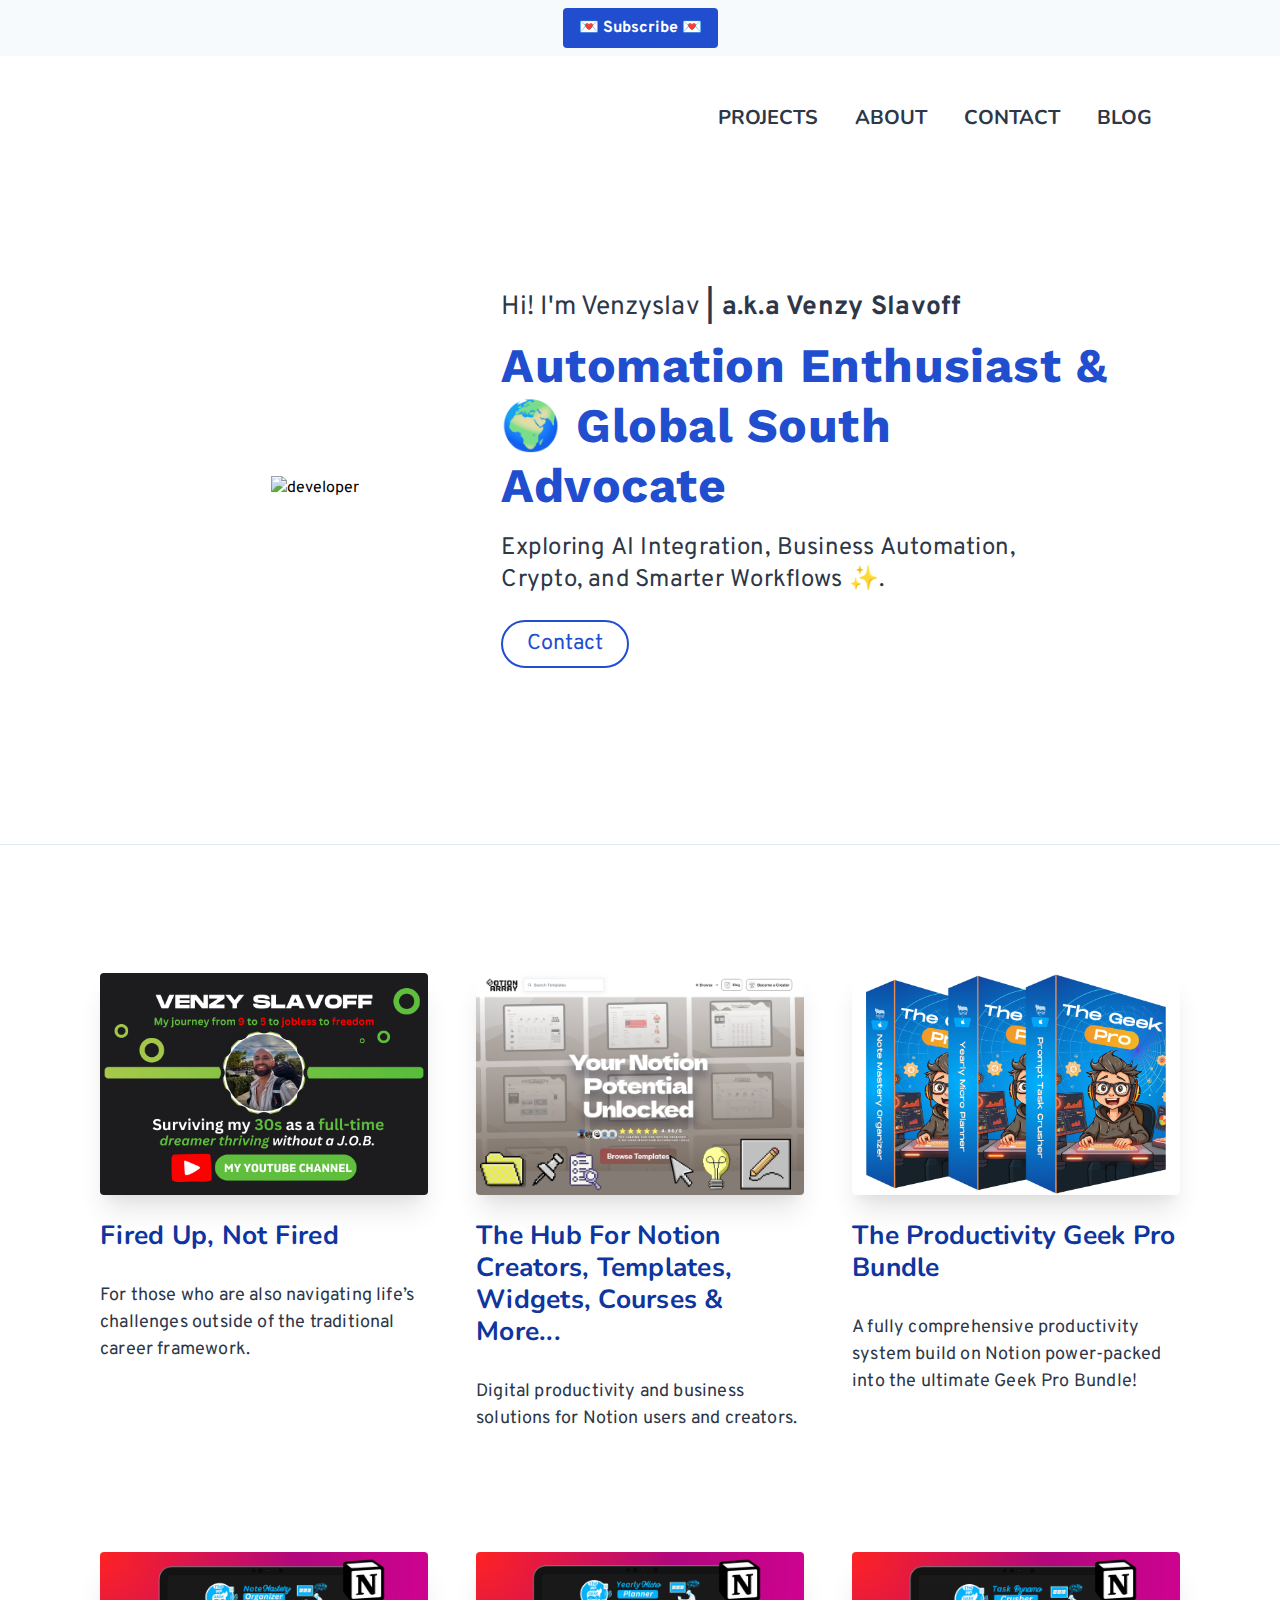
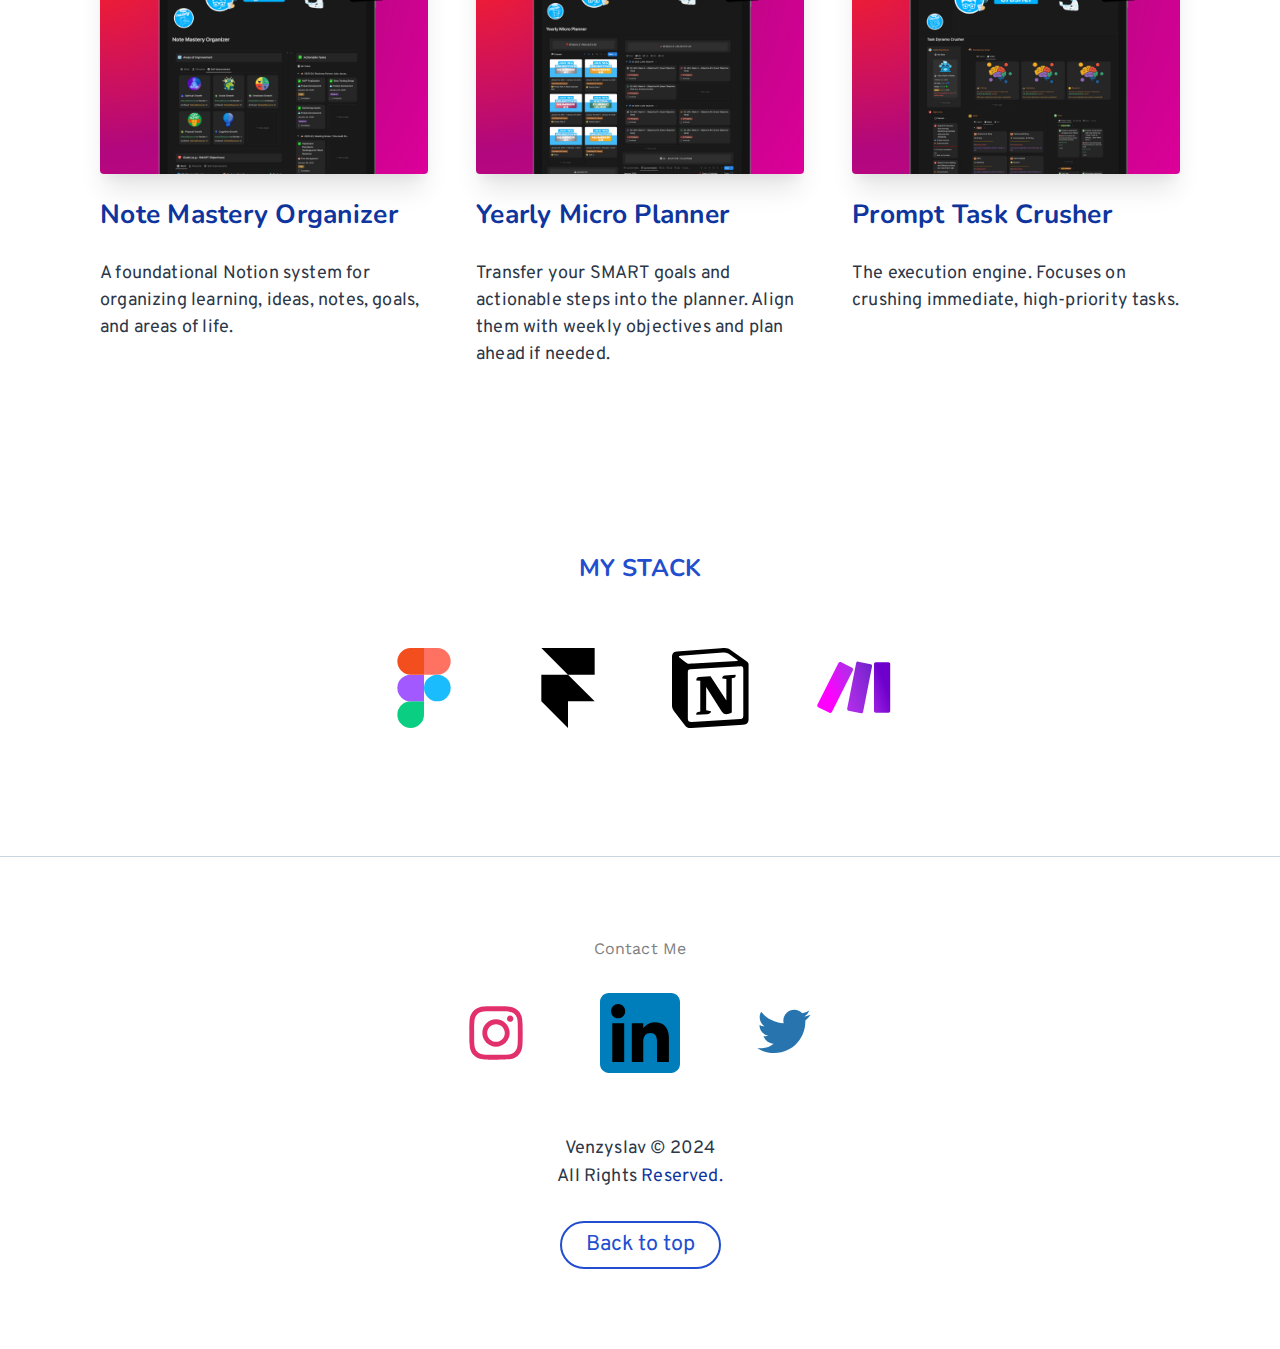
==== index.html @ 4a0ef73d "Update index.html" ====
<!DOCTYPE html><html lang="en">
	<head>
	<meta charset="UTF-8">
	<meta http-equiv="X-UA-Compatible" content="IE=edge">
	<meta name="viewport" content="width=device-width, initial-scale=1.0">
    <script src="https://kit.fontawesome.com/30dbf2e9a0.js" crossorigin="anonymous"></script>
	<title>Venzy Slavoff | Automation & Crypto Enthusiast 🌍</title>
	
	<link rel="icon" href="images/favicon1.png" type="image/png">


	<!-- <meta name="viewport" content="width=device-width, initial-scale=1, shrink-to-fit=no"> -->
	<meta name="author" content="Venzyslav">
	<meta name="description" content="venzyslav | Global South Advocate">
	<meta name="keywords" content="">
	<meta name="robots" content="noodp">
	<meta name="theme-color" content="#252525">
	<link rel="canonical" href="https://venzyslav.com/">
	
	
	<link rel="shortcut icon" href="images/favicon.png">
    <!-- <meta name="msapplication-TileColor" content="#252525">
    <meta name="theme-color" content="#252525"> -->

	<meta itemprop="name" content="Roger Colque - Mobile &amp; Web Developer">
	<meta itemprop="description" content="Venzyslav - Biz Automataion & Crypto Enthusiast">

	<meta property="og:site_name" content="Mobile &amp; Web Developer">
	<meta property="og:url" content="/">
	<meta property="og:title" content="Mobile &amp; Web Developer">

	<!-- <meta name="image" property="og:image" content="https://avatars1.githubusercontent.com/u/18008332?s=460&u=529fa55111538efd02ca01a39fbcf3f62b0408be&v=4" itemprop="image"> -->
	
	
	<meta property="og:image" content="images/developer.png">
	<meta name="twitter:image" content="https://i.ibb.co/3F42FYH/2cab-OOz2-ITYIRGk-XHtw-Pnpw-HJh-C-w-ROb4hyg-400x400-copy.png">
	
	

	<meta property="og:locale" content="en-us">

	<meta name="twitter:card" content="summary_large_image">
	
	

	<meta name="twitter:title" content="Roger Colque - Mobile &amp; Web Developer">
	<meta name="twitter:description" content="roger's android &amp; web">

	

	<link href="css/all.css" rel="stylesheet">
	
	<link rel="stylesheet" href="css/reset.css">

	
	<link href="css/tailwind.min.css" rel="stylesheet">


	<!-- <link rel="stylesheet" href="fonts.css"> -->

	<link rel="stylesheet" href="css/tooltip.css">

	<!-- <link rel="stylesheet" href="css/themes/yellow-black.css"> -->
	<link href="https://fonts.googleapis.com/css?family=Open+Sans:300,400,500,600,700&amp;subset=cyrillic" rel="stylesheet">
	
	<link rel="preconnect" href="https://fonts.gstatic.com">
	<link href="https://fonts.googleapis.com/css2?family=Nunito:ital@0;1&amp;family=Overpass:ital@0;1&amp;family=Work+Sans:ital@0;1&amp;display=swap" rel="stylesheet">

	<link rel="stylesheet" href="css/bases.css">
	<link rel="stylesheet" href="css/styles.css">
</head>
<div class="mx-auto bg-white dark:bg-gray-900">
<body>
	
<div class="mx-auto bg-white dark:bg-gray-900">
        <main class="dark-mode" role="main">
            <!-- Top Bar with Subscribe Button -->
            <div class="bg-gray-100 dark:bg-gray-800 text-center py-2 top-bar" style="z-index: 10; position: relative;">
                <button
                    class="bg-primary text-white font-bold py-2 px-4 rounded hover:bg-secondary"
                    id="subscribe-button"
                >
                    💌 Subscribe 💌
                </button>
            </div>


            <!-- Hidden Subscription Form -->
            <div id="subscriber-form" class="hidden-form">
                <div class="AW-Form-434100161"></div>
                <script type="text/javascript">
                    (function(d, s, id) {
                        var js, fjs = d.getElementsByTagName(s)[0];
                        if (d.getElementById(id)) return;
                        js = d.createElement(s); js.id = id;
                        js.src = "//forms.aweber.com/form/61/434100161.js";
                        fjs.parentNode.insertBefore(js, fjs);
                    }(document, "script", "aweber-wjs-hlbo77m9t"));
                </script>
            </div>
	</main>
    </div>

    <header id="top" class="text-center dark:bg-gray-900" role="banner">
        <!-- Your header content -->
    </header>

    <style>
        .hidden-form {
            display: none;
            margin-top: 20px;
        }

        .visible-form {
            display: block;
        }
    </style>

    <script>
        document.getElementById('subscribe-button').addEventListener('click', function () {
            const form = document.getElementById('subscriber-form');
            form.classList.toggle('visible-form');
            form.classList.toggle('hidden-form');
        });
    </script>


		<header id="top" class="text-center dark:bg-gray-900" role="banner">
			<div class="flex flex-wrap justify-center max-w-md px-4 pt-8 pb-0 mx-auto text-lg font-bold text-gray-800 uppercase md:pt-12 md:px-8 lg:pt-12 sm:max-w-xl md:max-w-6xl md:text-xl font-header dark:text-white md:justify-end">
				 <div class="flex flex-col items-center justify-center sm:flex-row">
					 
						<nav class="mb-1 sm:mb-0">
							 <a href="#portfolio" class="menu-item-scroll cursor-pointer hover:text-primary dark:hover:text-secondary">Projects
							 </a>
							 <a href="#about" class="menu-item-scroll mx-6 cursor-pointer md:mx-8 hover:text-primary dark:hover:text-secondary">About
							 </a>
							 <a href="#contact" class="menu-item-scroll cursor-pointer hover:text-primary dark:hover:text-secondary">Contact
							 </a>
							 <a target="_blank" rel="noopener" href="https://notionarray.com/blog" class="mx-6 cursor-pointer md:mx-8 hover:text-primary dark:hover:text-secondary">Blog
							</a>
						</nav>
					
						<div class="intro">
							<!-- <span>Venzyslav</span> -->
							<span class="theme-toggle customSecondaryTextTheme" id="toggle-theme">
								<svg class="theme-toggler" width="30" height="30" viewBox="0 0 48 48" fill="none" xmlns="http://www.w3.org/2000/svg">
								<path d="M22 41C32.4934 41 41 32.4934 41 22C41 11.5066 32.4934 3 22
								3C11.5066 3 3 11.5066 3 22C3 32.4934 11.5066 41 22 41ZM7 22C7
								13.7157 13.7157 7 22 7V37C13.7157 37 7 30.2843 7 22Z"></path>
								</svg>
							</span>
						</div>
				 </div>
			</div>
	 </header>

		<!-- <div class="tagline">Software Developer </div>
		<div class="tagline">Java  | Javascript | NodeJs | Php | C# | ASP.Net</div> -->
		
	
		<div class="bg-white dark:bg-gray-900">
		<section class="flex flex-wrap max-w-md px-6 py-16 mx-auto sm:max-w-xl md:max-w-4xl lg:max-w-5xl md:py-24 lg:py-40">
			<div class="flex items-center justify-center w-full md:w-1/3">

		<img class="transition duration-500 ease-in-out transform md:w-50 hover:scale-110" src="images/profilepic.png" alt="developer">
		
			</div>										
				<div id="about" class="text-secondary_light flex items-center mt-6 md:w-2/3 md:mt-0 md:pl-3 lg:pl-6">
					<div class="flex flex-col items-center text-primary dark:text-secondary md:items-start">
											 
						<h1 class="mb-3 text-xl text-center text-gray-800 font-body md:text-2xl lg:text-2_5xl dark:text-secondary_light">Hi! I'm Venzyslav
							<span class="font-bold text-secondary_light">| a.k.a Venzy Slavoff</span>
						</h1>
				<!-- <h3 class="customtheme mb-4 font-bold leading-tight text-center text-2_5xl md:text-left sm:text-3xl md:text-4xl lg:text-5xl">Android &<br> Web Developer JS -->
				<h2 class="mb-4 font-bold leading-tight text-center text-2_5xl md:text-left sm:text-3xl md:text-4xl lg:text-5xl">Automation Enthusiast &amp;<br>🌍 Global South Advocate 
				</h3>
				<!-- <h3 class="customSecondaryTextTheme w-full mb-6 text-xl text-center text-gray-800 font-body md:text-1xl lg:text-2xl dark:text-gray-100 md:text-left md:max-w-md lg:max-w-xl">Passionate in Android Development, UI Java & Kotlin and JS Nodejs ✨.  -->
				<h3 class="w-full mb-6 text-xl text-center text-gray-800 font-body md:text-1xl lg:text-2xl dark:text-gray-100 md:text-left md:max-w-md lg:max-w-xl">Exploring AI Integration, Business Automation, Crypto, and Smarter Workflows ✨.
					<!-- <span class="">Currently available for freelance opportunities.</span> -->
				</h3>
					<div class="flex flex-row items-center">
						<a href="#contact" class="px-6 py-2 text-xl border-2 rounded-full text-primary border-primary text-center hover:bg-primary_light hover:border-primary_light hover:text-primary md:text-1xl dark:border-secondary_light dark:text-secondary_light dark:hover:bg-secondary dark:hover:border-secondary dark:hover:text-secondary_dark mb-4 mr-4">Contact
						</a>
						<!-- <a  href="#" class="px-6 py-2 text-xl border-2 rounded-full text-primary border-primary text-center hover:bg-primary_light hover:border-primary_light hover:text-primary md:text-1xl dark:border-secondary_light dark:text-secondary_light dark:hover:bg-secondary dark:hover:border-secondary dark:hover:text-secondary_dark mb-4">
						My Resume
						</a> -->
				</div>
			</div>
		</div>
		</section>

	</div>
		

		
		<div class="bg-white border-t border-gray-300 dark:border-gray-800 dark:bg-gray-900">
    <div id="spinner" class="hidden"></div>
    <section id="portfolio" class="px-3 pt-12 pb-0 mx-auto sm:px-6 sm:pt-16 md:max-w-4xl md:pt-20 lg:pt-32 lg:max-w-6xl">
        <div class="project-flex flex flex-wrap -mx-3 md:px-3 xl:px-0 md:-mx-0 lg:-mx-3 md:mb-10">
            <!-- Individual project item -->

		 <div class="w-full px-6 mb-12 md:w-1/2 lg:w-1/3 md:px-3 lg:px-6 sm:mb-16 md:mb-24">
                <div class="text-gray-800 dark:text-white">
                    <div class="mb-6">
                        <a href="https://www.youtube.com/@venzyslav" title="Venzyslav - Youtube Channel">
                            <div class="transition duration-500 ease-in-out transform rounded shadow-xl hover:shadow-xl hover:scale-105 hover:-translate-y-1 gatsby-image-wrapper" style="position: relative; overflow: hidden;">
                                <div style="width: 100%; padding-bottom: 67.8295%;"></div>
                                <picture>
                                    <img src="images/Venzy-slavoff-yt.png" alt="Venzyslav" loading="lazy" style="position: absolute; top: 0px; left: 0px; width: 100%; height: 100%; object-fit: cover; object-position: center center; opacity: 1; transition: opacity 500ms ease 0s;">
                                </picture>
                            </div>
                        </a>
                    </div>
                    <div>
                        <h4 class="mb-2 text-2xl font-bold md:text-2_5xl font-header">
                            <a href="https://www.notionarray.com" class="light dark">Fired Up, Not Fired</a>
                        </h4>
                        <p class="block mb-6 dark:text-white">For those who are also navigating life’s challenges outside of the traditional career framework.</p>
                    </div>
                </div>
            </div>

		<div class="w-full px-6 mb-12 md:w-1/2 lg:w-1/3 md:px-3 lg:px-6 sm:mb-16 md:mb-24">
                <div class="text-gray-800 dark:text-white">
                    <div class="mb-6">
                        <a href="https://notionarray.com" title="NotionArray - Notion Template Marketplace">
                            <div class="transition duration-500 ease-in-out transform rounded shadow-xl hover:shadow-xl hover:scale-105 hover:-translate-y-1 gatsby-image-wrapper" style="position: relative; overflow: hidden;">
                                <div style="width: 100%; padding-bottom: 67.8295%;"></div>
                                <picture>
                                    <img src="images/notion-array.png" alt="Venzyslav" loading="lazy" style="position: absolute; top: 0px; left: 0px; width: 100%; height: 100%; object-fit: cover; object-position: center center; opacity: 1; transition: opacity 500ms ease 0s;">
                                </picture>
                            </div>
                        </a>
                    </div>
                    <div>
                        <h4 class="mb-2 text-2xl font-bold md:text-2_5xl font-header">
                            <a href="https://www.notionarray.com" class="light dark">The Hub For Notion Creators, Templates, Widgets, Courses & More...</a>
                        </h4>
                        <p class="block mb-6 dark:text-white">Digital productivity and business solutions for Notion users and creators.</p>
                    </div>
                </div>
            </div>

		 <div class="w-full px-6 mb-12 md:w-1/2 lg:w-1/3 md:px-3 lg:px-6 sm:mb-16 md:mb-24">
                <div class="text-gray-800 dark:text-white">
                    <div class="mb-6">
                        <a href="https://www.thegeek.pro" title="The Geek Pro - Notion Productivity System">
                            <div class="transition duration-500 ease-in-out transform rounded shadow-xl hover:shadow-xl hover:scale-105 hover:-translate-y-1 gatsby-image-wrapper" style="position: relative; overflow: hidden;">
                                <div style="width: 100%; padding-bottom: 67.8295%;"></div>
                                <picture>
                                    <img src="images/the-geek-pro-bundle.png" alt="Venzyslav" loading="lazy" style="position: absolute; top: 0px; left: 0px; width: 100%; height: 100%; object-fit: cover; object-position: center center; opacity: 1; transition: opacity 500ms ease 0s;">
                                </picture>
                            </div>
                        </a>
                    </div>
                    <div>
                        <h4 class="mb-2 text-2xl font-bold md:text-2_5xl font-header">
                            <a href="https://www.thegeek.pro" class="light dark">The Productivity Geek Pro Bundle</a>
                        </h4>
                        <p class="block mb-6 dark:text-white">A fully comprehensive productivity system build on Notion power-packed into the ultimate Geek Pro Bundle!</p>
                    </div>
                </div>
            </div>
		
            <div class="w-full px-6 mb-12 md:w-1/2 lg:w-1/3 md:px-3 lg:px-6 sm:mb-16 md:mb-24">
                <div class="text-gray-800 dark:text-white">
                    <div class="mb-6">
                        <a href="https://www.notionarray.com/templates/note-mastery-organizer" title="NotionArray - Notion Template Marketplace">
                            <div class="transition duration-500 ease-in-out transform rounded shadow-xl hover:shadow-xl hover:scale-105 hover:-translate-y-1 gatsby-image-wrapper" style="position: relative; overflow: hidden;">
                                <div style="width: 100%; padding-bottom: 67.8295%;"></div>
                                <picture>
                                    <img src="images/note-mastery.png" alt="Venzyslav" loading="lazy" style="position: absolute; top: 0px; left: 0px; width: 100%; height: 100%; object-fit: cover; object-position: center center; opacity: 1; transition: opacity 500ms ease 0s;">
                                </picture>
                            </div>
                        </a>
                    </div>
                    <div>
                        <h4 class="mb-2 text-2xl font-bold md:text-2_5xl font-header">
                            <a href="https://www.notionarray.com/templates/note-mastery-organizer" class="light dark">Note Mastery Organizer</a>
                        </h4>
                        <p class="block mb-6 dark:text-white">A foundational Notion system for organizing learning, ideas, notes, goals, and areas of life.</p>
                    </div>
                </div>
            </div>


		<div class="w-full px-6 mb-12 md:w-1/2 lg:w-1/3 md:px-3 lg:px-6 sm:mb-16 md:mb-24">
					<div class="text-gray-800 dark:text-white">
						<div class="mb-6">
							<a href="https://www.notionarray.com/templates/yearly-micro-planner" title="NotionArray - Notion Template Marketplace">
								<div class="transition duration-500 ease-in-out transform rounded shadow-xl hover:shadow-xl hover:scale-105 hover:-translate-y-1 gatsby-image-wrapper" style="position: relative; overflow: hidden;">
									<div style="width: 100%; padding-bottom: 67.8295%;"></div>
									<picture>
										<img src="images/micro-planner.png" alt="Venzyslav" loading="lazy" style="position: absolute; top: 0px; left: 0px; width: 100%; height: 100%; object-fit: cover; object-position: center center; opacity: 1; transition: opacity 500ms ease 0s;">
									</picture>
								</div>
							</a>
						</div>
						<div>
							<h4 class="mb-2 text-2xl font-bold md:text-2_5xl font-header">
								<a href="https://www.notionarray.com/templates/yearly-micro-planner" class="light dark">Yearly Micro Planner</a>
							</h4>
							<p class="block mb-6 dark:text-white">Transfer your SMART goals and actionable steps into the planner. Align them with weekly objectives and plan ahead if needed.</p>
						</div>
					</div>
				</div>


		<div class="w-full px-6 mb-12 md:w-1/2 lg:w-1/3 md:px-3 lg:px-6 sm:mb-16 md:mb-24">
					<div class="text-gray-800 dark:text-white">
						<div class="mb-6">
							<a href="https://www.notionarray.com/templates/prompt-task-crusher" title="NotionArray - Notion Template Marketplace">
								<div class="transition duration-500 ease-in-out transform rounded shadow-xl hover:shadow-xl hover:scale-105 hover:-translate-y-1 gatsby-image-wrapper" style="position: relative; overflow: hidden;">
									<div style="width: 100%; padding-bottom: 67.8295%;"></div>
									<picture>
										<img src="images/task-dynamo.png" alt="Venzyslav" loading="lazy" style="position: absolute; top: 0px; left: 0px; width: 100%; height: 100%; object-fit: cover; object-position: center center; opacity: 1; transition: opacity 500ms ease 0s;">
									</picture>
								</div>
							</a>
						</div>
						<div>
							<h4 class="mb-2 text-2xl font-bold md:text-2_5xl font-header">
								<a href="https://www.notionarray.com/templates/prompt-task-crusher" class="light dark">Prompt Task Crusher</a>
							</h4>
							<p class="block mb-6 dark:text-white">The execution engine. Focuses on crushing immediate, high-priority tasks.</p>
						</div>
					</div>
				</div>

				<div class="mx-auto bg-white dark:bg-gray-900">
            <!-- Repeat the same structure for other projects -->
        </div>
    </section>
</div>

	</body>‎ 

					
				</div>
			</section>
 		</div>
	</main>
	<div class="mx-auto bg-white dark:bg-gray-900">
<div class="mb-24"><h3 class="mb-8 text-xl font-bold text-center uppercase md:text-2xl font-header text-primary dark:text-secondary">My Stack</h3>
	<div class="flex flex-wrap justify-center mx-auto lg:max-w-2xl">
		

		<!-- <div class="flex p-4 md:p-8">
					<span data-placement="bottom" data-tooltip="firebase" data-offset="{'top': -10}" data-class="tooly" currentitem="false" class="mytooltip">
				<img src="/static/firebase.svg" class="w-16 transition duration-500 ease-in-out transform md:w-20 hover:scale-110" alt="firebase">
			</span>
		</div> -->
		<div class="flex p-4 md:p-8">
			<span data-placement="bottom" data-tooltip="Figma" data-offset="{'top': -10}" data-class="tooly" currentitem="false" class="mytooltip">
				<img src="images/figma-icon.svg" class="w-16 transition-transform duration-700 ease-out transform md:w-20 hover:scale-105" alt="Figma">
			</span>
		</div>
		
		<div class="flex p-4 md:p-8">
			<span data-placement="bottom" data-tooltip="Framer" data-offset="{'top': -10}" data-class="tooly" currentitem="false" class="mytooltip">
				<img src="images/framer-svgrepo-com.svg" class="w-16 transition-transform duration-700 ease-out transform md:w-20 hover:scale-105" alt="Framer">
			</span>
		</div>
		
		<div class="flex p-4 md:p-8">
			<span data-placement="bottom" data-tooltip="Notion" data-offset="{'top': -10}" data-class="tooly" currentitem="false" class="mytooltip">
				<img src="images/notion.svg" class="w-16 transition-transform duration-700 ease-out transform md:w-20 hover:scale-105" alt="Notion">
			</span>
		</div>
		
		<div class="flex p-4 md:p-8">
			<span data-placement="bottom" data-tooltip="Make" data-offset="{'top': -10}" data-class="tooly" currentitem="false" class="mytooltip">
				<img src="images/make.svg" class="w-16 transition-transform duration-700 ease-out transform md:w-20 hover:scale-105" alt="Make">
			</span>
		</div>
		
		

		<!-- <div class="flex p-4 md:p-8">
			<span data-placement="bottom" data-tooltip="bootstrap" data-offset="{'top': -10}" data-class="tooly" currentitem="false" class="mytooltip">
			<img src="/static/bootstrap.svg" class="w-16 transition duration-500 ease-in-out transform md:w-20 hover:scale-110" alt="bootstrap">
			</span>
		</div> -->
	</div>

</div>
	
	<!-- <footer id="contact" role="contentinfo" class="customSecondaryTextTheme px-4 py-20 text-center border-t border-gray-300 dark:border-gray-800 "> -->
	<footer id="contact" role="contentinfo" class="px-4 py-20 text-center bg-white border-t border-gray-400 dark:border-gray-800 dark:bg-gray-900">
		
		<!-- SOCIAL-ICONS.CONTACT-->

		
		<div>
			<h1 style="color:grey;">Contact Me</h1>
			<div class="flex justify-center">
				<a href="https://instagram.com/venzyslav">
					<div class="flex p-4 md:p-8 bg-[#E1306C] rounded-full">
					  <span data-placement="bottom" data-tooltip="Instagram" data-offset="{'top': -10}" data-class="tooly" currentitem="false" class="mytooltip">
						<!-- Instagram SVG Icon with white color -->
						<svg xmlns="http://www.w3.org/2000/svg" viewBox="0 0 48 48" class="w-16 transition duration-500 ease-in-out transform md:w-20 hover:scale-110" fill="currentColor" style="color: #E1306C;">
						  <path d="M25.6,8c2.9,0,3.5,0,5,0.1c1.7,0.1,2.9,0.3,3.9,0.7c1.1,0.4,1.9,1,2.8,1.8s1.4,1.8,1.8,2.8
						  c0.4,1,0.7,2.2,0.7,3.9C40,19,40,19.6,40,23V25c0,3.4,0,4-0.1,5.6c-0.1,1.7-0.3,2.9-0.7,3.9c-0.4,1.1-1,1.9-1.8,2.8
						  s-1.8,1.4-2.8,1.8c-1,0.4-2.2,0.7-3.9,0.7C29,40,28.4,40,25,40H23c-3.4,0-4,0-5.6-0.1c-1.7-0.1-2.9-0.3-3.9-0.7
						  c-1.1-0.4-1.9-1-2.8-1.8s-1.4-1.8-1.8-2.8c-0.4-1-0.7-2.2-0.7-3.9C8,29.1,8,28.5,8,25.6v-3.3c0-2.9,0-3.5,0.1-5
						  c0.1-1.7,0.3-2.9,0.7-3.9c0.4-1.1,1-1.9,1.8-2.8s1.8-1.4,2.8-1.8c1-0.4,2.2-0.7,3.9-0.7C18.9,8,19.5,8,22.4,8H25.6z M25,10.9h-2
						  c-3.3,0-3.9,0-5.4,0.1c-1.6,0.1-2.4,0.3-3,0.6c-0.7,0.3-1.3,0.6-1.8,1.2c-0.6,0.6-0.9,1.1-1.2,1.8c-0.2,0.6-0.5,1.4-0.6,3
						  c-0.1,1.5-0.1,2.1-0.1,5.4v2c0,3.3,0,3.9,0.1,5.4c0.1,1.6,0.3,2.4,0.6,3c0.3,0.7,0.6,1.3,1.2,1.8c0.6,0.6,1.1,0.9,1.8,1.2
						  c0.6,0.2,1.4,0.5,3,0.6c1.5,0.1,2.1,0.1,5.4,0.1h2c3.3,0,3.9,0,5.4-0.1c1.6-0.1,2.4-0.3,3-0.6c0.7-0.3,1.3-0.6,1.8-1.2
						  c0.6-0.6,0.9-1.1,1.2-1.8c0.2-0.6,0.5-1.4,0.6-3c0.1-1.5,0.1-2.1,0.1-5.4v-2c0-3.3,0-3.9-0.1-5.4c-0.1-1.6-0.3-2.4-0.6-3
						  c-0.3-0.7-0.6-1.3-1.2-1.8c-0.6-0.6-1.1-0.9-1.8-1.2c-0.6-0.2-1.4-0.5-3-0.6C28.9,10.9,28.4,10.9,25,10.9z M24,15.8
						  c4.5,0,8.2,3.7,8.2,8.2c0,4.5-3.7,8.2-8.2,8.2s-8.2-3.7-8.2-8.2C15.8,19.5,19.5,15.8,24,15.8z M24,18.7c-2.9,0-5.3,2.4-5.3,5.3
						  c0,2.9,2.4,5.3,5.3,5.3s5.3-2.4,5.3-5.3C29.3,21.1,26.9,18.7,24,18.7z M32.5,13.5c1.1,0,1.9,0.9,1.9,1.9c0,1.1-0.9,1.9-1.9,1.9
						  c-1.1,0-1.9-0.9-1.9-1.9C30.6,14.4,31.5,13.5,32.5,13.5z"></path>
						</svg>
					  </span>
					</div>
				  </a>

				<a href="https://www.linkedin.com/in/venzyslav/">
					<div class="flex p-4 md:p-8">
						<span data-placement="bottom" data-tooltip="LinkedIn" data-offset="{'top': -10}'" data-class="tooly" currentitem="false" class="mytooltip">
							<!-- Replace this SVG with the actual content of notion.svg -->
							<svg xmlns="http://www.w3.org/2000/svg" viewBox="0 0 72 72" class="w-16 transition duration-500 ease-in-out transform md:w-20 hover:scale-110" fill="currentColor">
								<path d="M8,72 L64,72 C68.418278,72 72,68.418278 72,64 L72,8 C72,3.581722 68.418278,-8.11624501e-16 64,0 L8,0 C3.581722,8.11624501e-16 -5.41083001e-16,3.581722 0,8 L0,64 C5.41083001e-16,68.418278 3.581722,72 8,72 Z" fill="#007EBB"/><path d="M62,62 L51.315625,62 L51.315625,43.8021149 C51.315625,38.8127542 49.4197917,36.0245323 45.4707031,36.0245323 C41.1746094,36.0245323 38.9300781,38.9261103 38.9300781,43.8021149 L38.9300781,62 L28.6333333,62 L28.6333333,27.3333333 L38.9300781,27.3333333 L38.9300781,32.0029283 C38.9300781,32.0029283 42.0260417,26.2742151 49.3825521,26.2742151 C56.7356771,26.2742151 62,30.7644705 62,40.051212 L62,62 Z M16.349349,22.7940133 C12.8420573,22.7940133 10,19.9296567 10,16.3970067 C10,12.8643566 12.8420573,10 16.349349,10 C19.8566406,10 22.6970052,12.8643566 22.6970052,16.3970067 C22.6970052,19.9296567 19.8566406,22.7940133 16.349349,22.7940133 Z M11.0325521,62 L21.769401,62 L21.769401,27.3333333 L11.0325521,27.3333333 L11.0325521,62 Z"></path>
							  </svg>
						</span>
					</div>
				</a>
				
				<a href="https://x.com/@venzyslav">
					<div class="flex p-4 md:p-8 rounded">
						<span data-placement="bottom" data-tooltip="Twitter" data-offset="{'top': -10}" data-class="tooly" currentitem="false" class="mytooltip">
						  <!-- Twitter SVG icon with white color -->
						  <svg xmlns="http://www.w3.org/2000/svg" viewBox="0 0 48 48" class="w-16 transition duration-500 ease-in-out transform md:w-20 hover:scale-110" fill=#2774AE>
							<path d="M40,13.1c-1.2,0.5-2.4,0.9-3.8,1c1.4-0.8,2.4-2.1,2.9-3.6c-1.3,0.8-2.7,1.3-4.2,1.6C33.7,10.8,32,10,30.2,10
							  c-3.6,0-6.6,2.9-6.6,6.6c0,0.5,0.1,1,0.2,1.5c-5.5-0.3-10.3-2.9-13.5-6.9c-0.6,1-0.9,2.1-0.9,3.3c0,2.3,1.2,4.3,2.9,5.5
							  c-1.1,0-2.1-0.3-3-0.8c0,0,0,0.1,0,0.1c0,3.2,2.3,5.8,5.3,6.4c-0.6,0.1-1.1,0.2-1.7,0.2c-0.4,0-0.8,0-1.2-0.1
							  c0.8,2.6,3.3,4.5,6.1,4.6c-2.2,1.8-5.1,2.8-8.2,2.8c-0.5,0-1.1,0-1.6-0.1c2.9,1.9,6.4,2.9,10.1,2.9c12.1,0,18.7-10,18.7-18.7
							  c0-0.3,0-0.6,0-0.8C38,15.6,39.1,14.4,40,13.1"></path>
						  </svg>
						</span>
					  </div>
					</a>
			</div>
		</div>


		<p class="text-lg text-gray-800 dark:text-gray-200">
		
			 <!-- Build with 
			 <svg stroke="currentColor" fill="currentColor" stroke-width="0" version="1.2" baseProfile="tiny" viewBox="0 0 24 24" class="inline align-baseline" height="1em" width="1em" xmlns="http://www.w3.org/2000/svg">
					<path d="M12 10.375c0-2.416-1.959-4.375-4.375-4.375s-4.375 1.959-4.375 4.375c0 1.127.159 2.784 1.75 4.375l7 5.25s5.409-3.659 7-5.25 1.75-3.248 1.75-4.375c0-2.416-1.959-4.375-4.375-4.375s-4.375 1.959-4.375 4.375">
					</path>
			 </svg> -->
				Venzyslav © 2024
			 <br>All Rights 
		
			 <a class="light dark" href="https://venzyslav.com">Reserved.
			 </a> 
			 <!-- <br>Hosted by 
			 <a class="light dark" href="https://www.netlify.com">Netlify -->
			  

		</p>
		
		<div class="flex justify-center mt-4">
			 <!-- <a href="#top" class="myButtonSelector menu-item-scroll px-6 py-2 text-xl border-2 rounded-full text-primary border-primary text-center hover:bg-primary_light hover:border-primary_light hover:text-primary md:text-1xl dark:border-secondary_light dark:text-secondary_light dark:hover:bg-secondary dark:hover:border-secondary dark:hover:text-secondary_dark text-lg">Back to top -->
			 <a href="#top" class="menu-item-scroll px-6 py-2 text-xl border-2 rounded-full text-primary border-primary text-center hover:bg-primary_light hover:border-primary_light hover:text-primary md:text-1xl dark:border-secondary_light dark:text-secondary_light dark:hover:bg-secondary dark:hover:border-secondary dark:hover:text-secondary_dark text-lg">Back to top
			 </a>
		</div>
 </footer>

</div>
	<!-- Global site tag (gtag.js) - Google Analytics -->
	
	<script async="" src="https://www.googletagmanager.com/gtag/js?id=UA-116205509-1">
	</script>
	<script>
		window.dataLayer = window.dataLayer || [];
		function gtag() { dataLayer.push(arguments); }
		gtag('js', new Date());

		gtag('config', 'UA-116205509-1');
	</script>

<script crossorigin="" src="js/react.production.min.js"></script>
<script crossorigin="" src="js/react-dom.production.min.js"></script>

	<script src="js/script.js"></script>



</body></html>
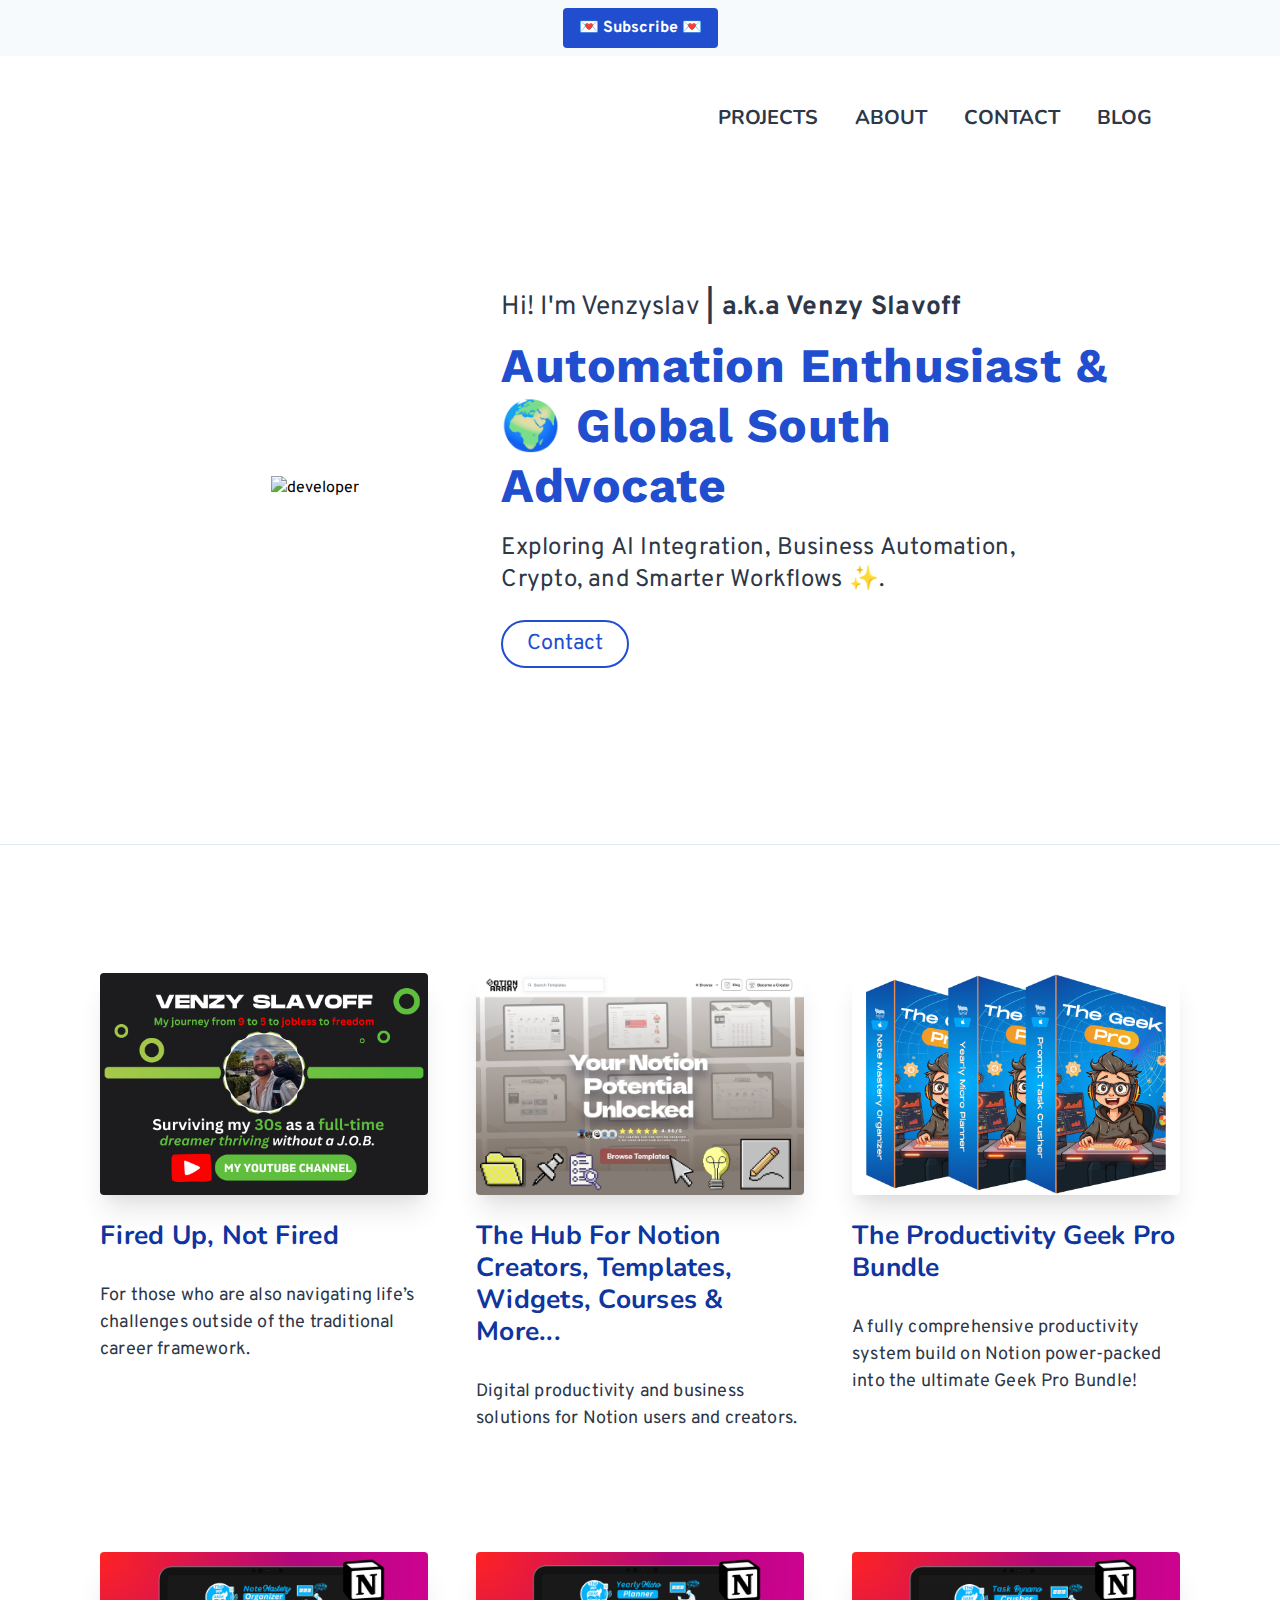
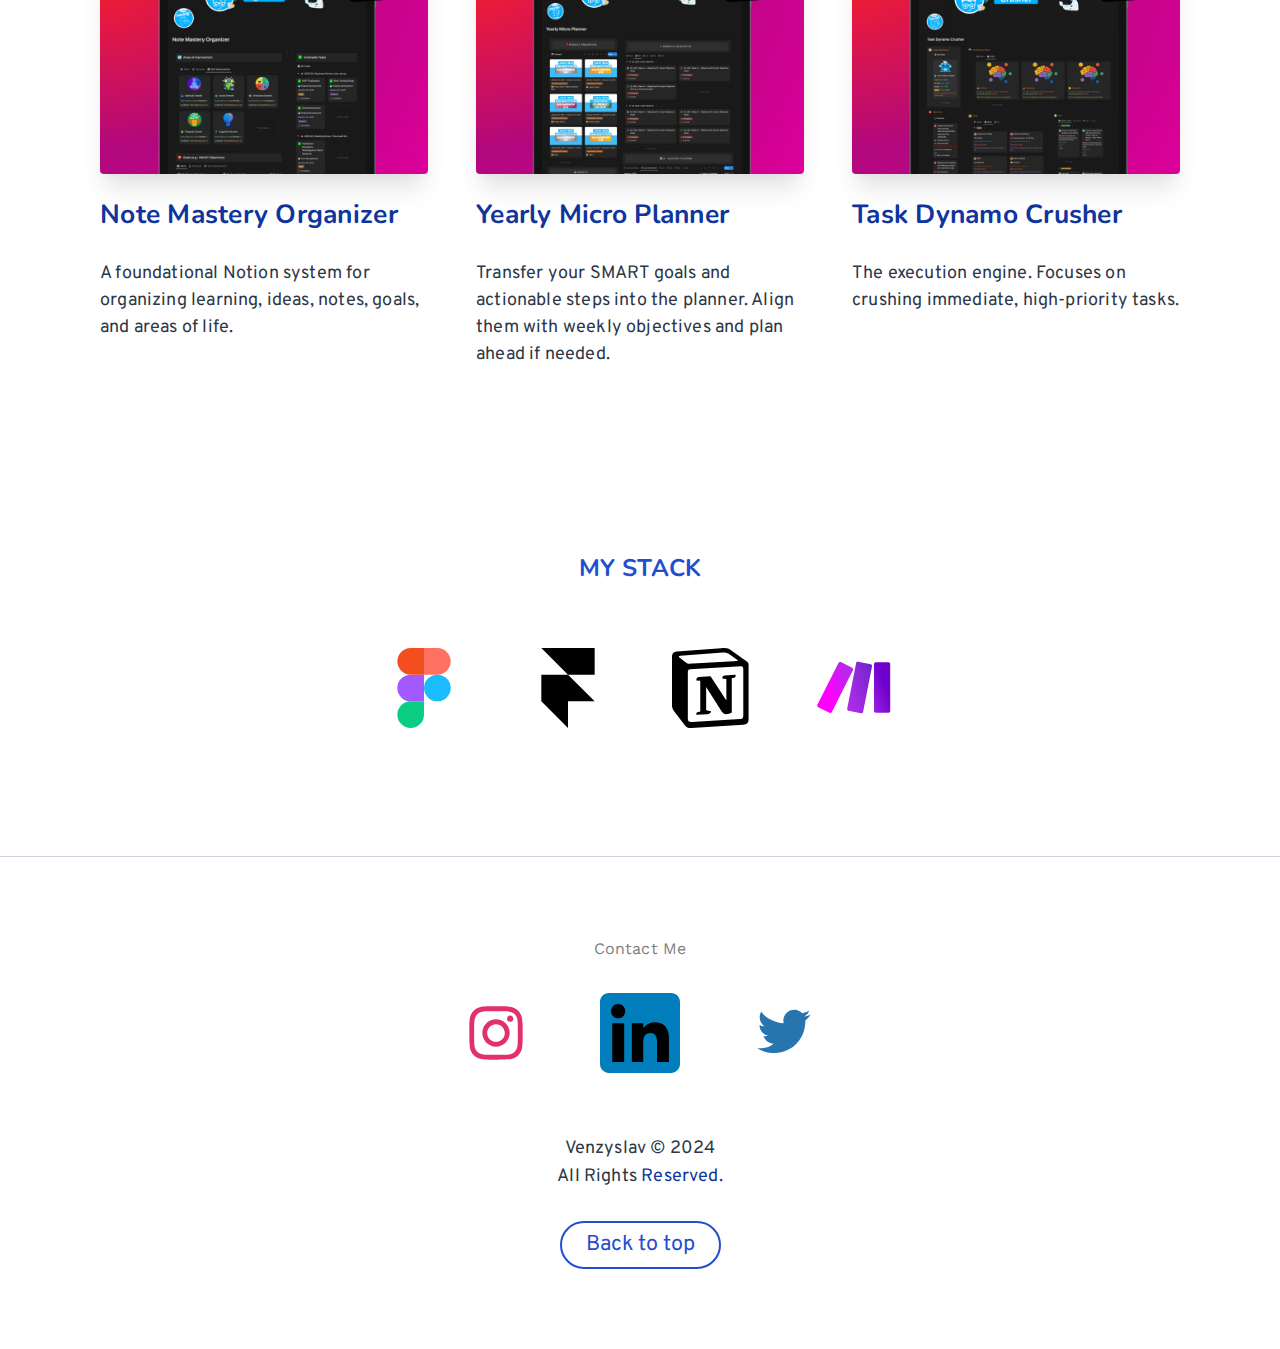
==== commit fb664b0d: "Update index.html" ====
--- a/index.html
+++ b/index.html
@@ -309,7 +309,7 @@
 		<div class="w-full px-6 mb-12 md:w-1/2 lg:w-1/3 md:px-3 lg:px-6 sm:mb-16 md:mb-24">
 					<div class="text-gray-800 dark:text-white">
 						<div class="mb-6">
-							<a href="https://www.notionarray.com/templates/prompt-task-crusher" title="NotionArray - Notion Template Marketplace">
+							<a href="https://www.notionarray.com/templates/task-dynamo-crusher" title="NotionArray - Notion Template Marketplace">
 								<div class="transition duration-500 ease-in-out transform rounded shadow-xl hover:shadow-xl hover:scale-105 hover:-translate-y-1 gatsby-image-wrapper" style="position: relative; overflow: hidden;">
 									<div style="width: 100%; padding-bottom: 67.8295%;"></div>
 									<picture>
@@ -320,7 +320,7 @@
 						</div>
 						<div>
 							<h4 class="mb-2 text-2xl font-bold md:text-2_5xl font-header">
-								<a href="https://www.notionarray.com/templates/prompt-task-crusher" class="light dark">Prompt Task Crusher</a>
+								<a href="https://www.notionarray.com/templates/task-dynamo-crusher" class="light dark">Task Dynamo Crusher</a>
 							</h4>
 							<p class="block mb-6 dark:text-white">The execution engine. Focuses on crushing immediate, high-priority tasks.</p>
 						</div>
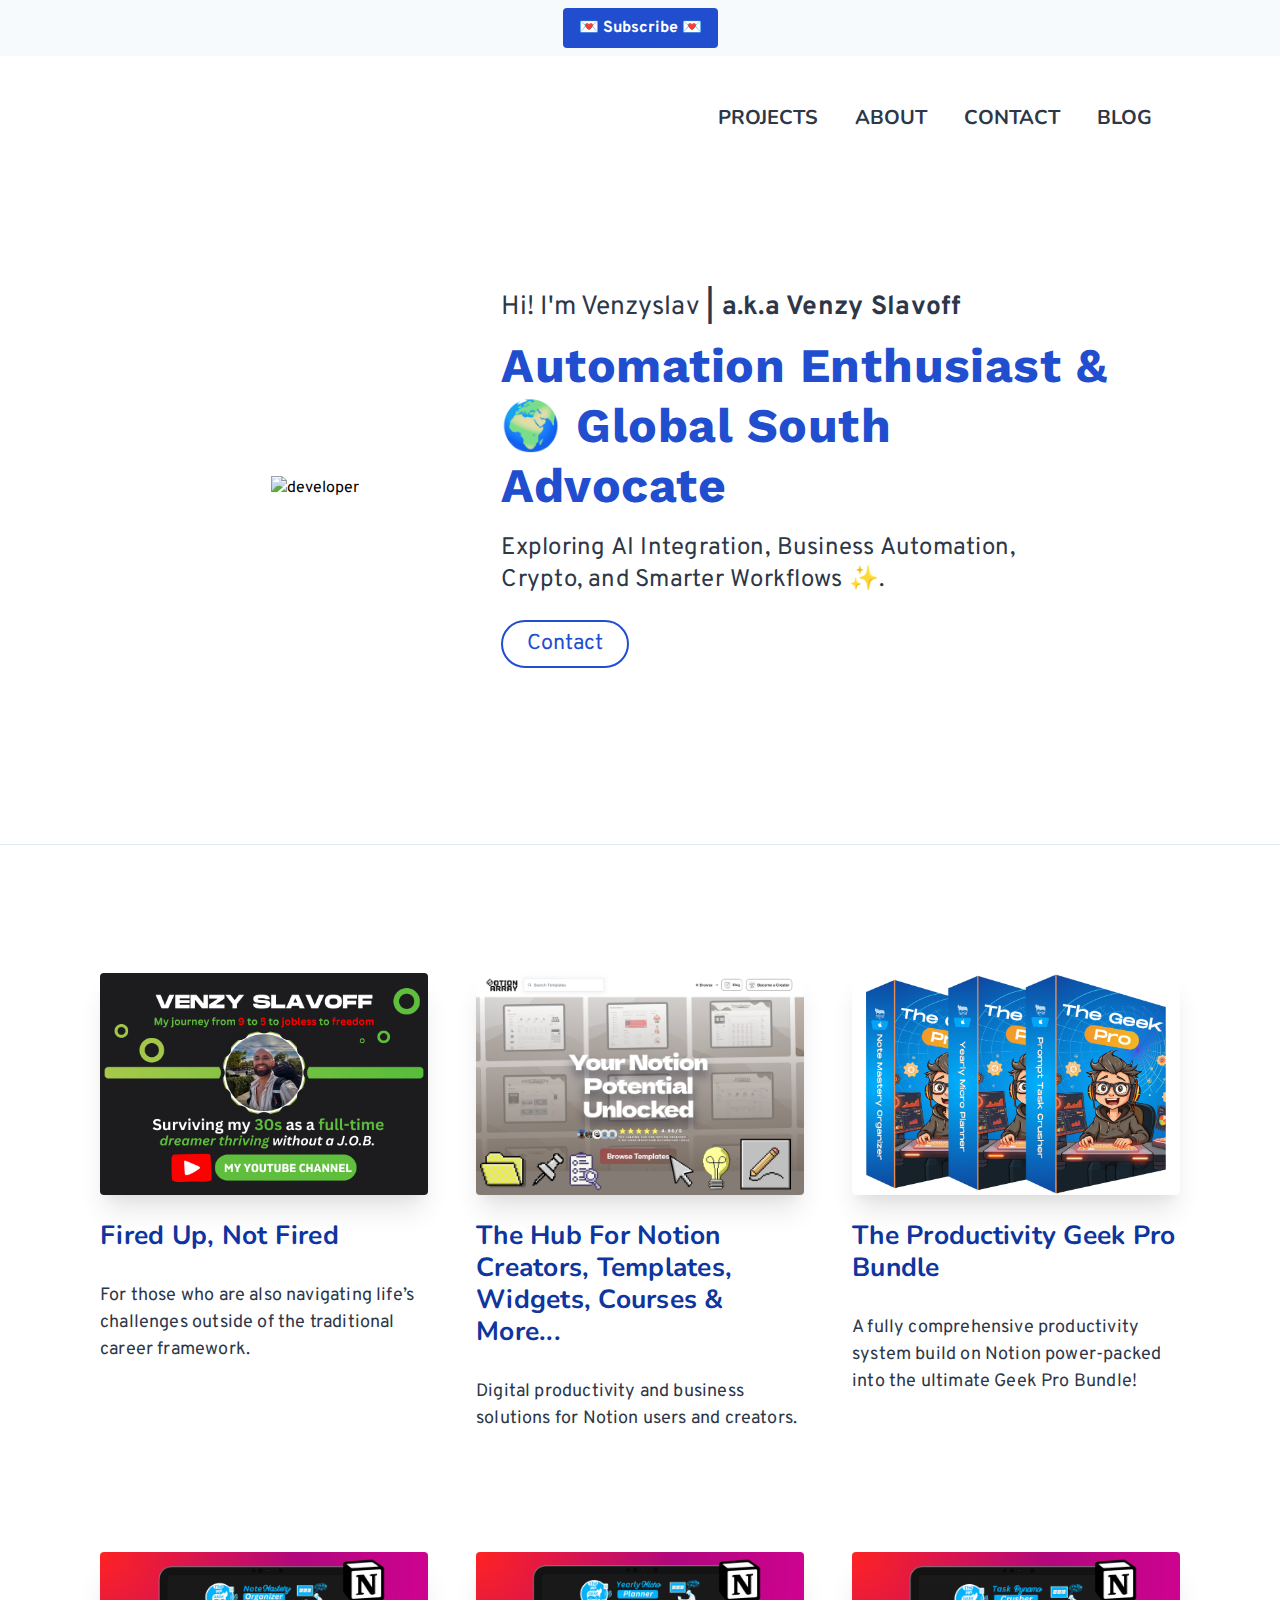
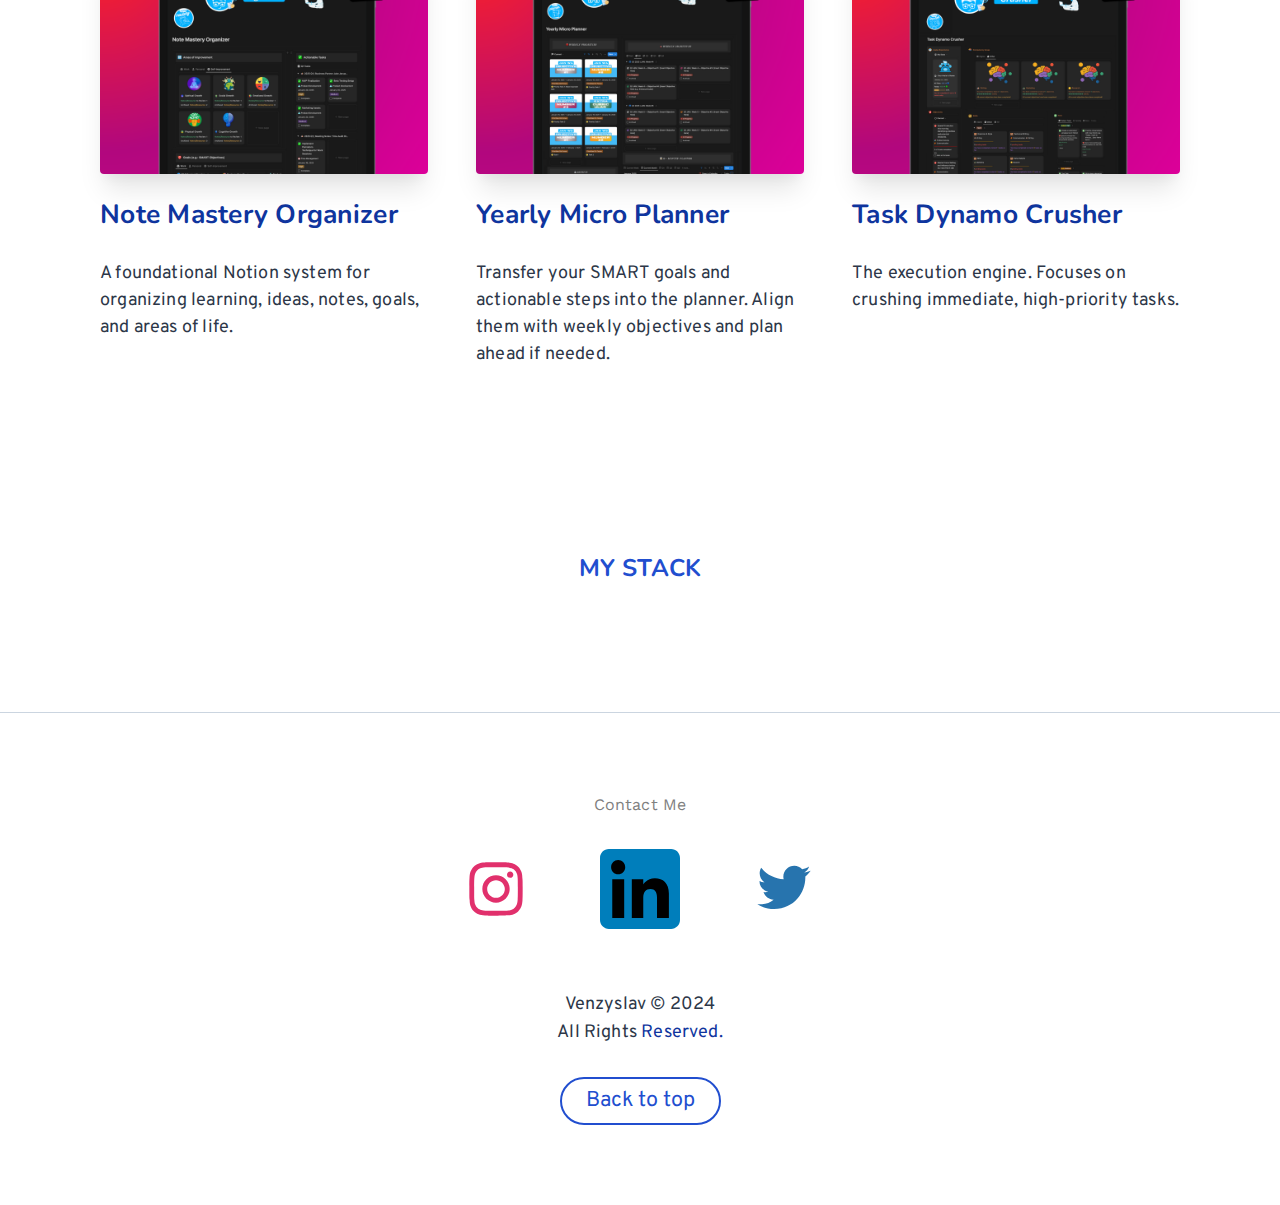
==== commit 4e6ef62a: "Update index.html" ====
--- a/index.html
+++ b/index.html
@@ -350,29 +350,7 @@
 				<img src="/static/firebase.svg" class="w-16 transition duration-500 ease-in-out transform md:w-20 hover:scale-110" alt="firebase">
 			</span>
 		</div> -->
-		<div class="flex p-4 md:p-8">
-			<span data-placement="bottom" data-tooltip="Figma" data-offset="{'top': -10}" data-class="tooly" currentitem="false" class="mytooltip">
-				<img src="images/figma-icon.svg" class="w-16 transition-transform duration-700 ease-out transform md:w-20 hover:scale-105" alt="Figma">
-			</span>
-		</div>
-		
-		<div class="flex p-4 md:p-8">
-			<span data-placement="bottom" data-tooltip="Framer" data-offset="{'top': -10}" data-class="tooly" currentitem="false" class="mytooltip">
-				<img src="images/framer-svgrepo-com.svg" class="w-16 transition-transform duration-700 ease-out transform md:w-20 hover:scale-105" alt="Framer">
-			</span>
-		</div>
-		
-		<div class="flex p-4 md:p-8">
-			<span data-placement="bottom" data-tooltip="Notion" data-offset="{'top': -10}" data-class="tooly" currentitem="false" class="mytooltip">
-				<img src="images/notion.svg" class="w-16 transition-transform duration-700 ease-out transform md:w-20 hover:scale-105" alt="Notion">
-			</span>
-		</div>
-		
-		<div class="flex p-4 md:p-8">
-			<span data-placement="bottom" data-tooltip="Make" data-offset="{'top': -10}" data-class="tooly" currentitem="false" class="mytooltip">
-				<img src="images/make.svg" class="w-16 transition-transform duration-700 ease-out transform md:w-20 hover:scale-105" alt="Make">
-			</span>
-		</div>
+	
 		
 		
 
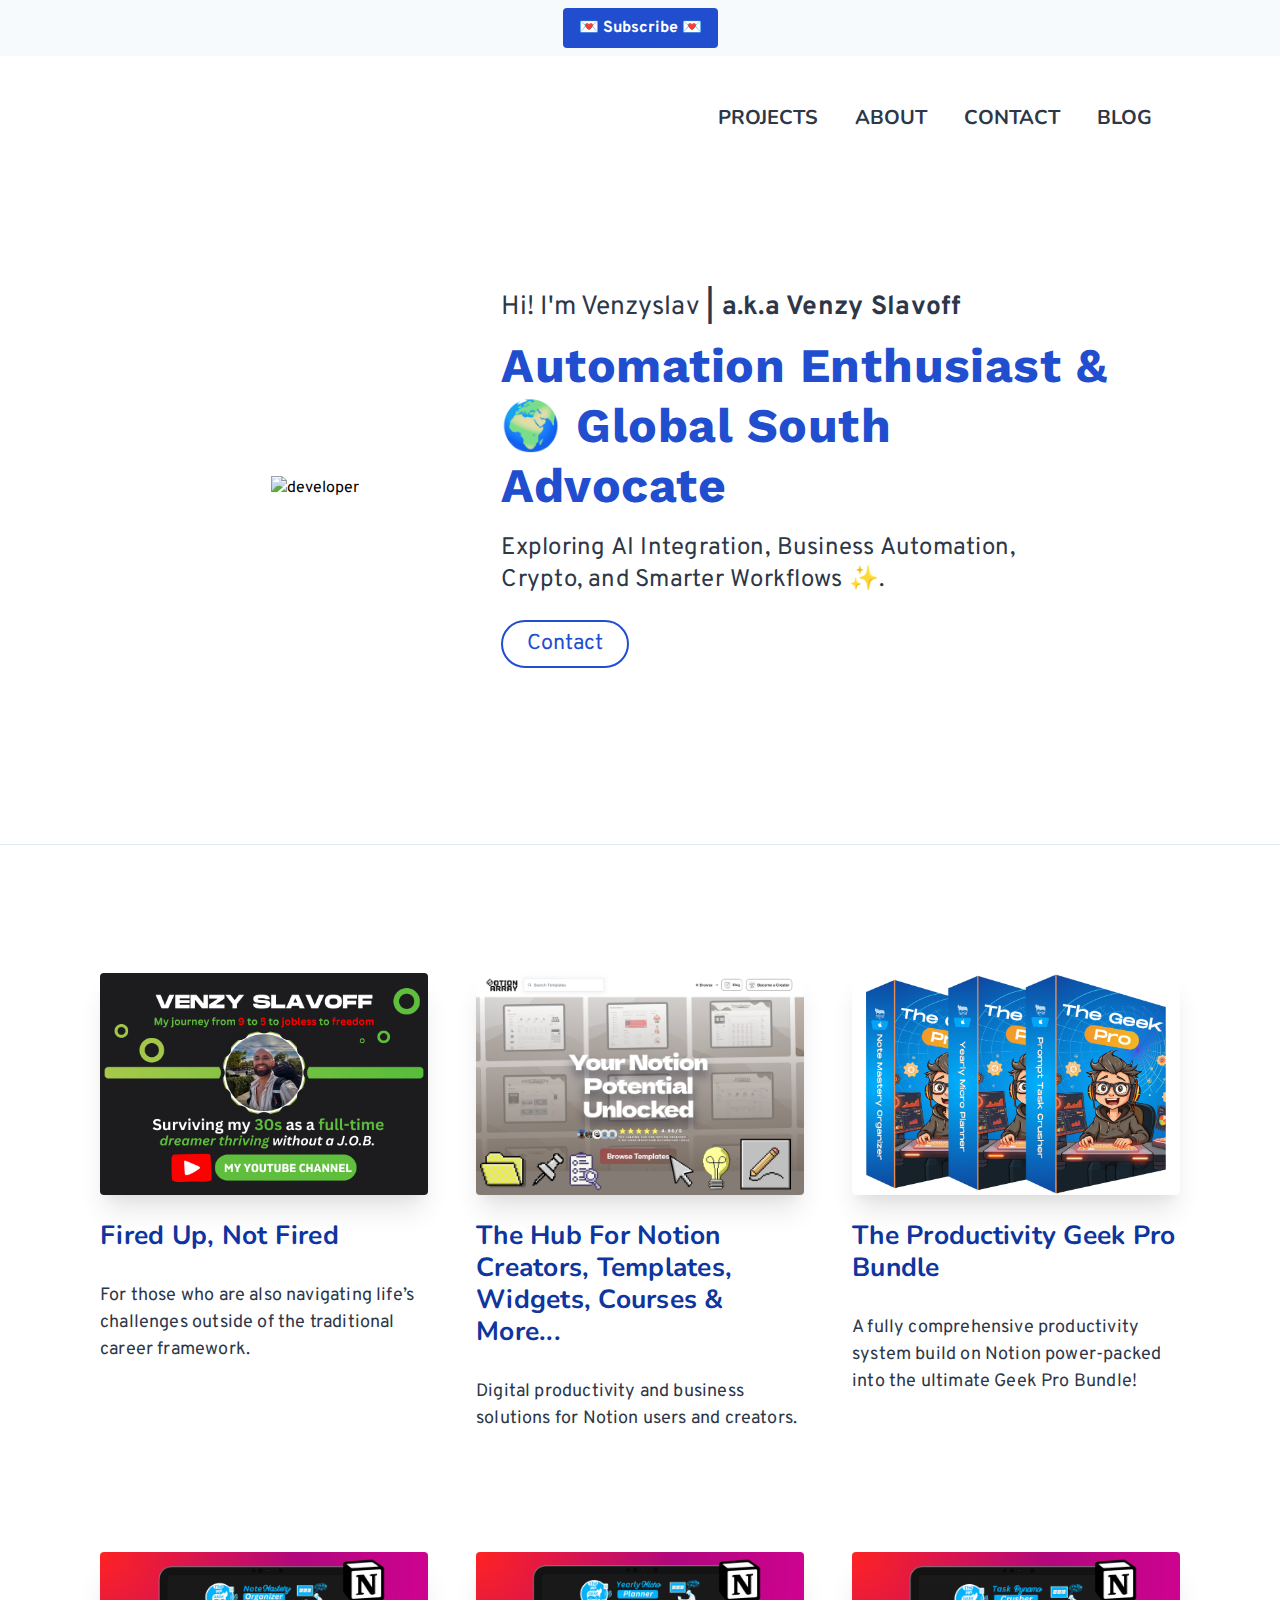
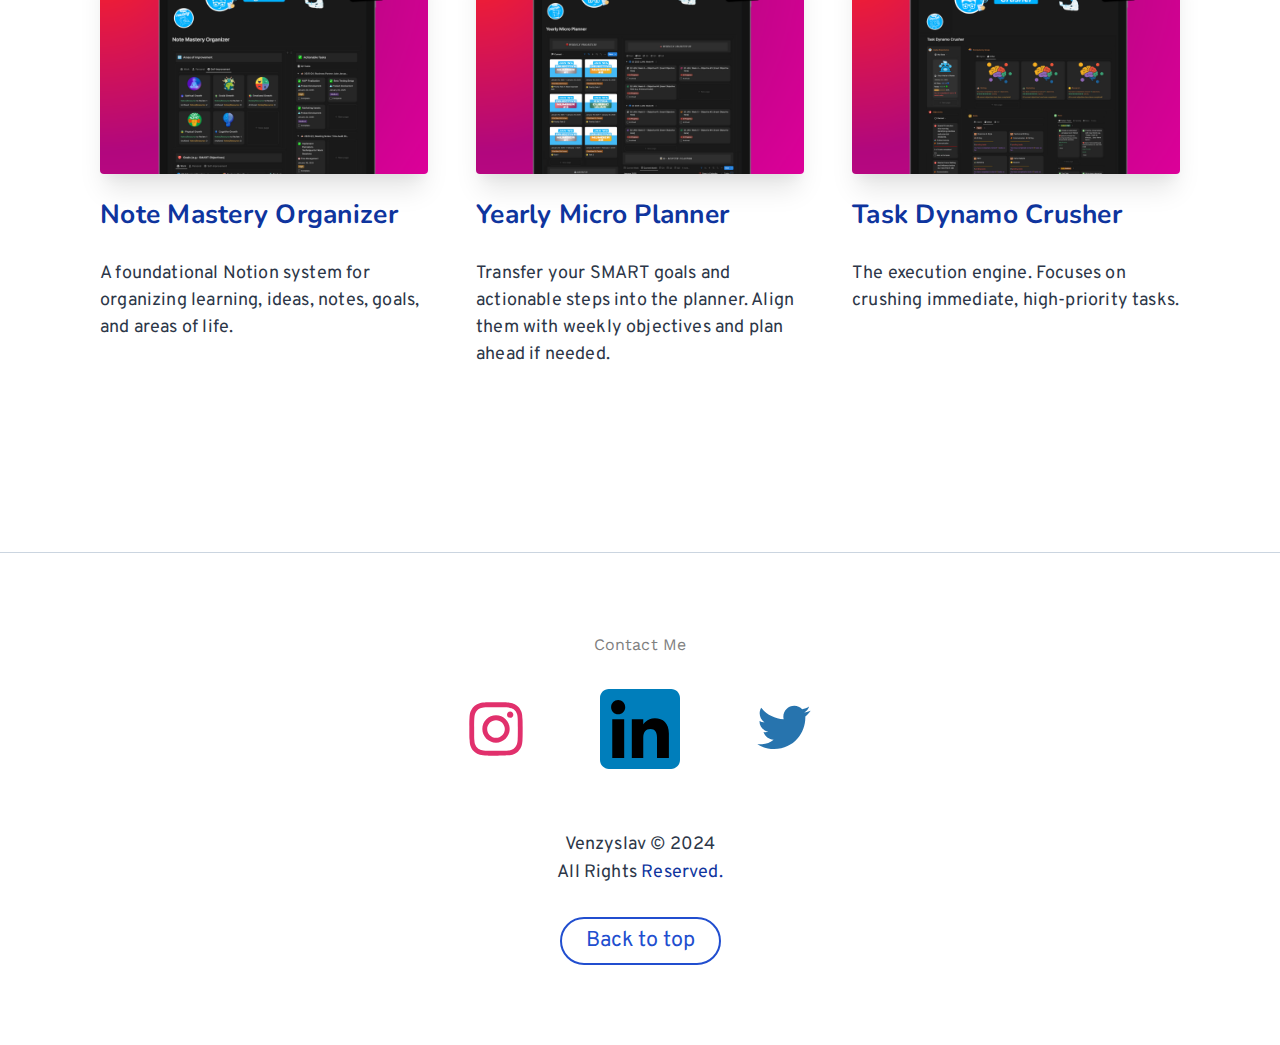
==== commit 76db6a06: "Update index.html" ====
--- a/index.html
+++ b/index.html
@@ -340,28 +340,7 @@
 			</section>
  		</div>
 	</main>
-	<div class="mx-auto bg-white dark:bg-gray-900">
-<div class="mb-24"><h3 class="mb-8 text-xl font-bold text-center uppercase md:text-2xl font-header text-primary dark:text-secondary">My Stack</h3>
-	<div class="flex flex-wrap justify-center mx-auto lg:max-w-2xl">
-		
-
-		<!-- <div class="flex p-4 md:p-8">
-					<span data-placement="bottom" data-tooltip="firebase" data-offset="{'top': -10}" data-class="tooly" currentitem="false" class="mytooltip">
-				<img src="/static/firebase.svg" class="w-16 transition duration-500 ease-in-out transform md:w-20 hover:scale-110" alt="firebase">
-			</span>
-		</div> -->
-	
-		
-		
-
-		<!-- <div class="flex p-4 md:p-8">
-			<span data-placement="bottom" data-tooltip="bootstrap" data-offset="{'top': -10}" data-class="tooly" currentitem="false" class="mytooltip">
-			<img src="/static/bootstrap.svg" class="w-16 transition duration-500 ease-in-out transform md:w-20 hover:scale-110" alt="bootstrap">
-			</span>
-		</div> -->
-	</div>
-
-</div>
+	
 	
 	<!-- <footer id="contact" role="contentinfo" class="customSecondaryTextTheme px-4 py-20 text-center border-t border-gray-300 dark:border-gray-800 "> -->
 	<footer id="contact" role="contentinfo" class="px-4 py-20 text-center bg-white border-t border-gray-400 dark:border-gray-800 dark:bg-gray-900">
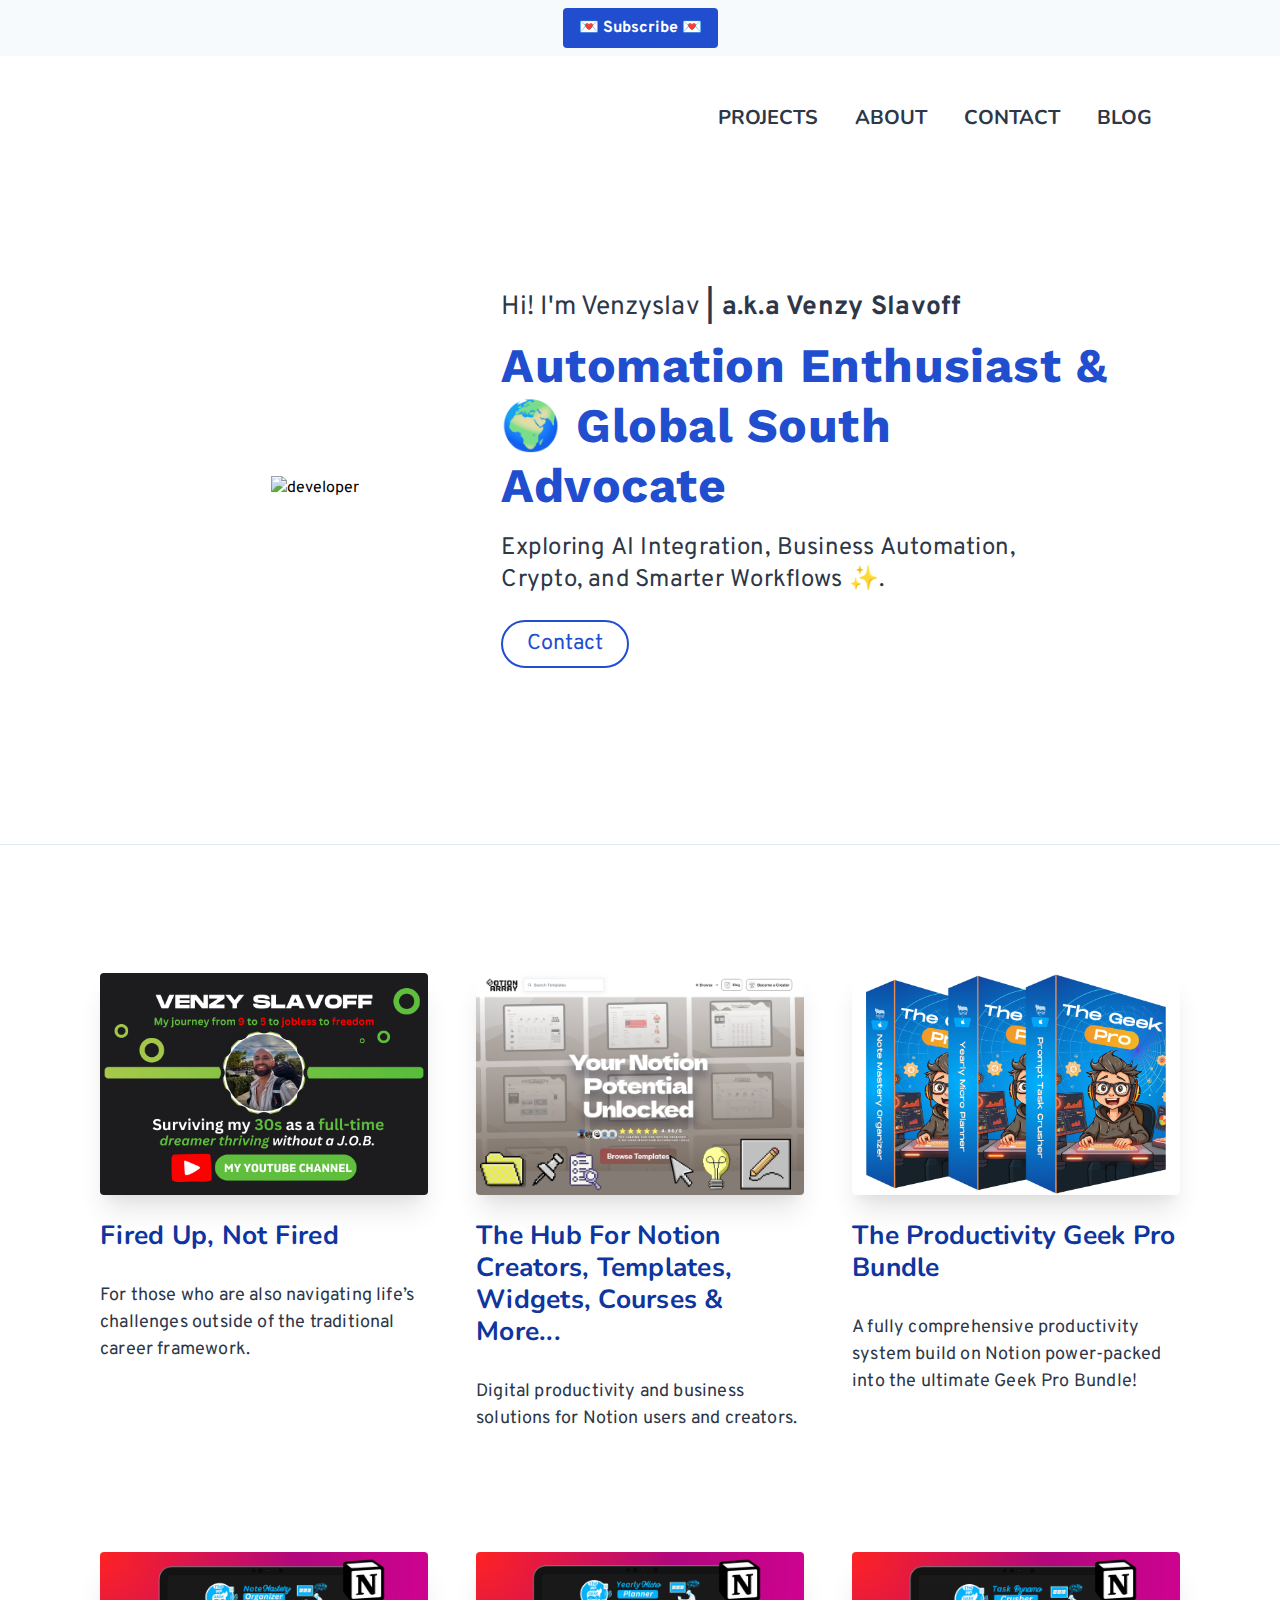
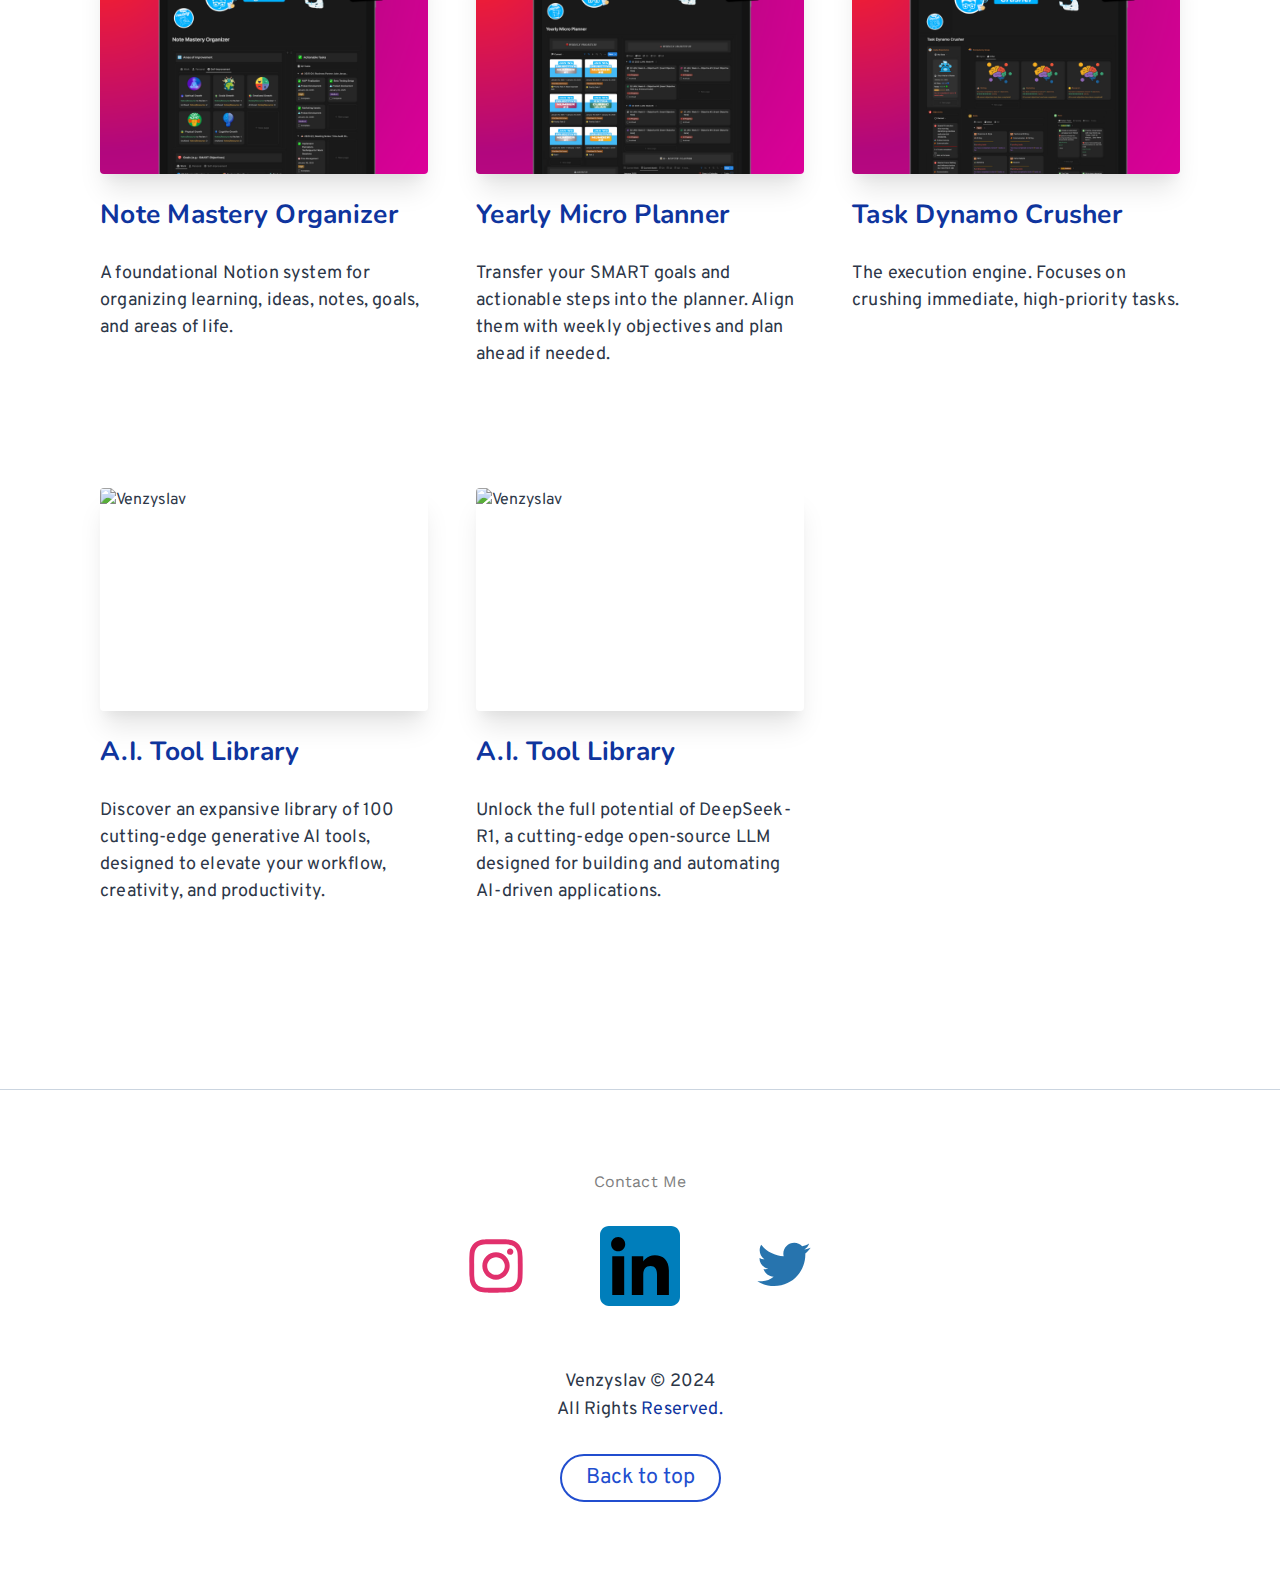
==== commit 674fb37f: "Update index.html" ====
--- a/index.html
+++ b/index.html
@@ -327,6 +327,48 @@
 					</div>
 				</div>
 
+		<div class="w-full px-6 mb-12 md:w-1/2 lg:w-1/3 md:px-3 lg:px-6 sm:mb-16 md:mb-24">
+					<div class="text-gray-800 dark:text-white">
+						<div class="mb-6">
+							<a href="https://www.notionarray.com/notion-systems/ai-tool-library" title="NotionArray - Notion Template Marketplace">
+								<div class="transition duration-500 ease-in-out transform rounded shadow-xl hover:shadow-xl hover:scale-105 hover:-translate-y-1 gatsby-image-wrapper" style="position: relative; overflow: hidden;">
+									<div style="width: 100%; padding-bottom: 67.8295%;"></div>
+									<picture>
+										<img src="images/aitools.png" alt="Venzyslav" loading="lazy" style="position: absolute; top: 0px; left: 0px; width: 100%; height: 100%; object-fit: cover; object-position: center center; opacity: 1; transition: opacity 500ms ease 0s;">
+									</picture>
+								</div>
+							</a>
+						</div>
+						<div>
+							<h4 class="mb-2 text-2xl font-bold md:text-2_5xl font-header">
+								<a href="https://www.notionarray.com/notion-systems/ai-tool-library" class="light dark">A.I. Tool Library</a>
+							</h4>
+							<p class="block mb-6 dark:text-white">Discover an expansive library of 100 cutting-edge generative AI tools, designed to elevate your workflow, creativity, and productivity.</p>
+						</div>
+					</div>
+				</div>
+
+		<div class="w-full px-6 mb-12 md:w-1/2 lg:w-1/3 md:px-3 lg:px-6 sm:mb-16 md:mb-24">
+					<div class="text-gray-800 dark:text-white">
+						<div class="mb-6">
+							<a href="https://www.notionarray.com/notion-systems/deepseek-mastery" title="NotionArray - Notion Template Marketplace">
+								<div class="transition duration-500 ease-in-out transform rounded shadow-xl hover:shadow-xl hover:scale-105 hover:-translate-y-1 gatsby-image-wrapper" style="position: relative; overflow: hidden;">
+									<div style="width: 100%; padding-bottom: 67.8295%;"></div>
+									<picture>
+										<img src="images/deepseek-mastery.png" alt="Venzyslav" loading="lazy" style="position: absolute; top: 0px; left: 0px; width: 100%; height: 100%; object-fit: cover; object-position: center center; opacity: 1; transition: opacity 500ms ease 0s;">
+									</picture>
+								</div>
+							</a>
+						</div>
+						<div>
+							<h4 class="mb-2 text-2xl font-bold md:text-2_5xl font-header">
+								<a href="https://www.notionarray.com/notion-systems/deepseek-mastery" class="light dark">A.I. Tool Library</a>
+							</h4>
+							<p class="block mb-6 dark:text-white">Unlock the full potential of DeepSeek-R1, a cutting-edge open-source LLM designed for building and automating AI-driven applications.</p>
+						</div>
+					</div>
+				</div>
+
 				<div class="mx-auto bg-white dark:bg-gray-900">
             <!-- Repeat the same structure for other projects -->
         </div>
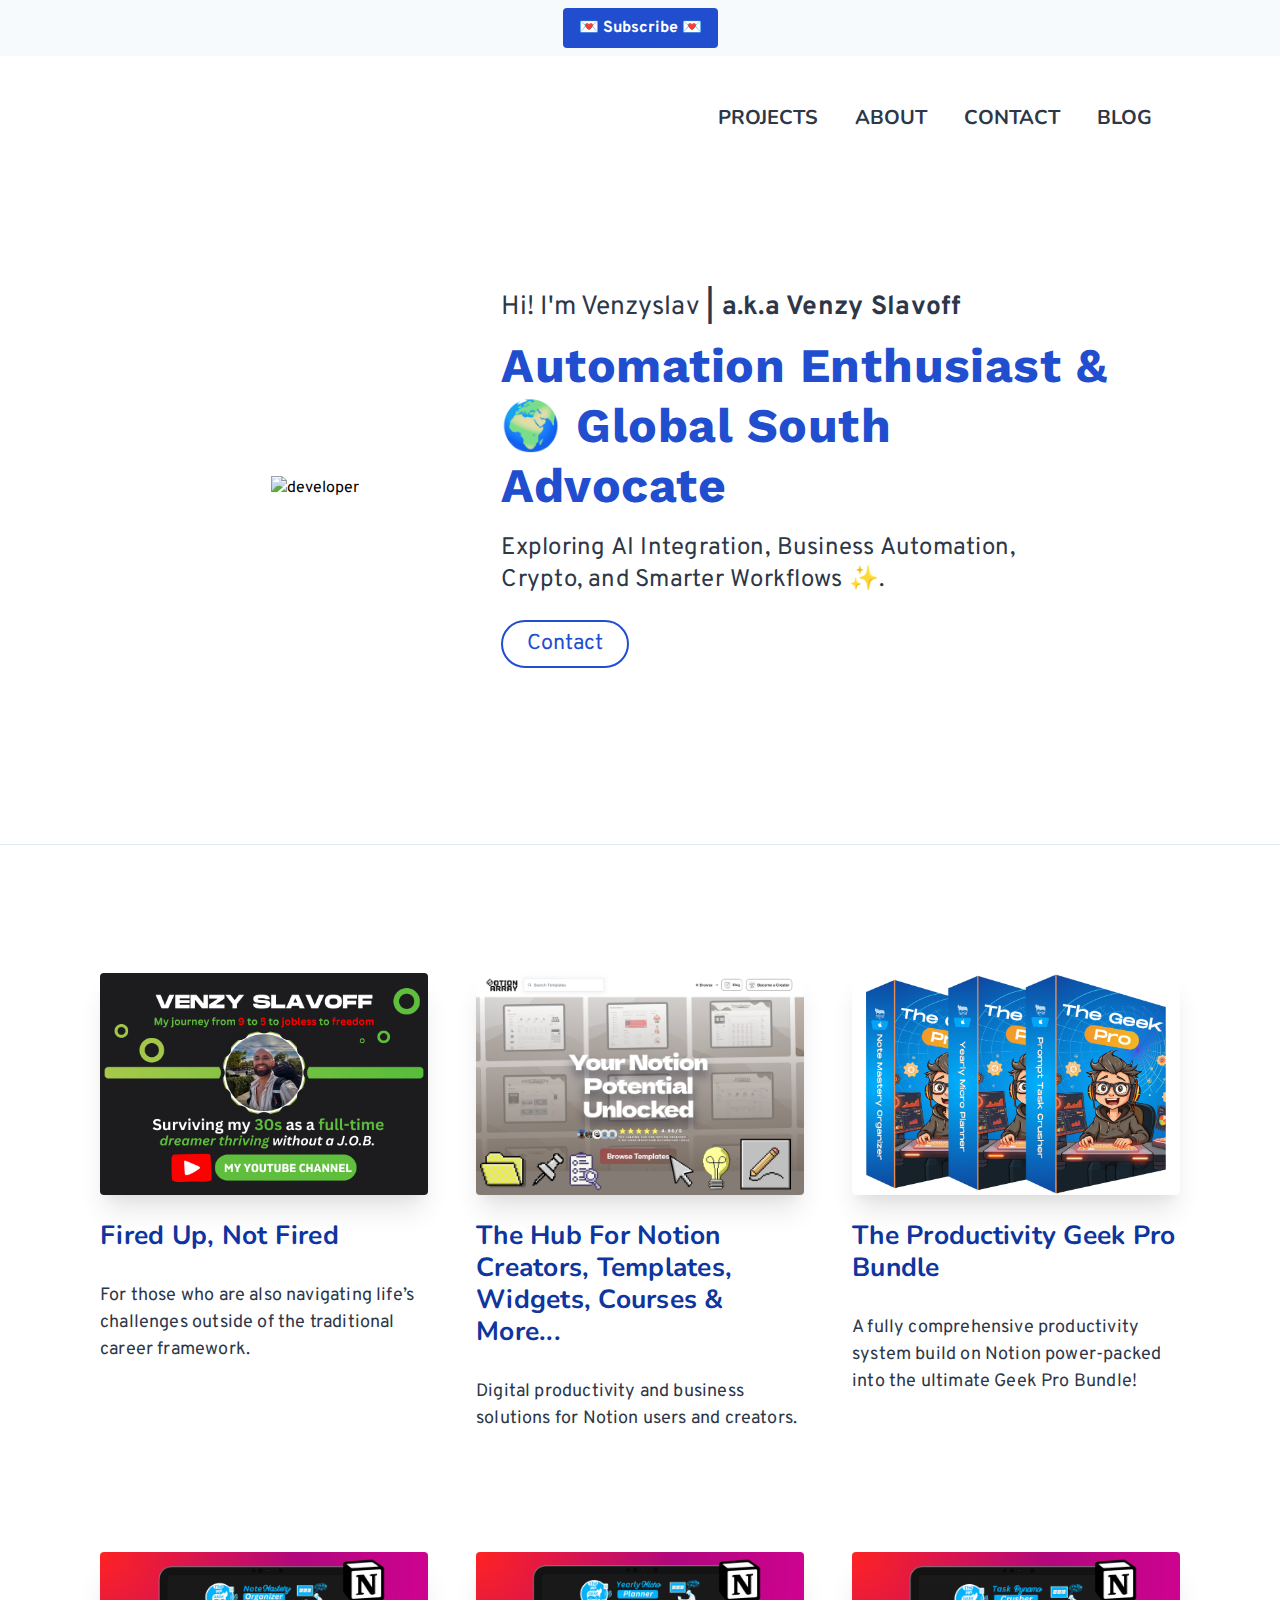
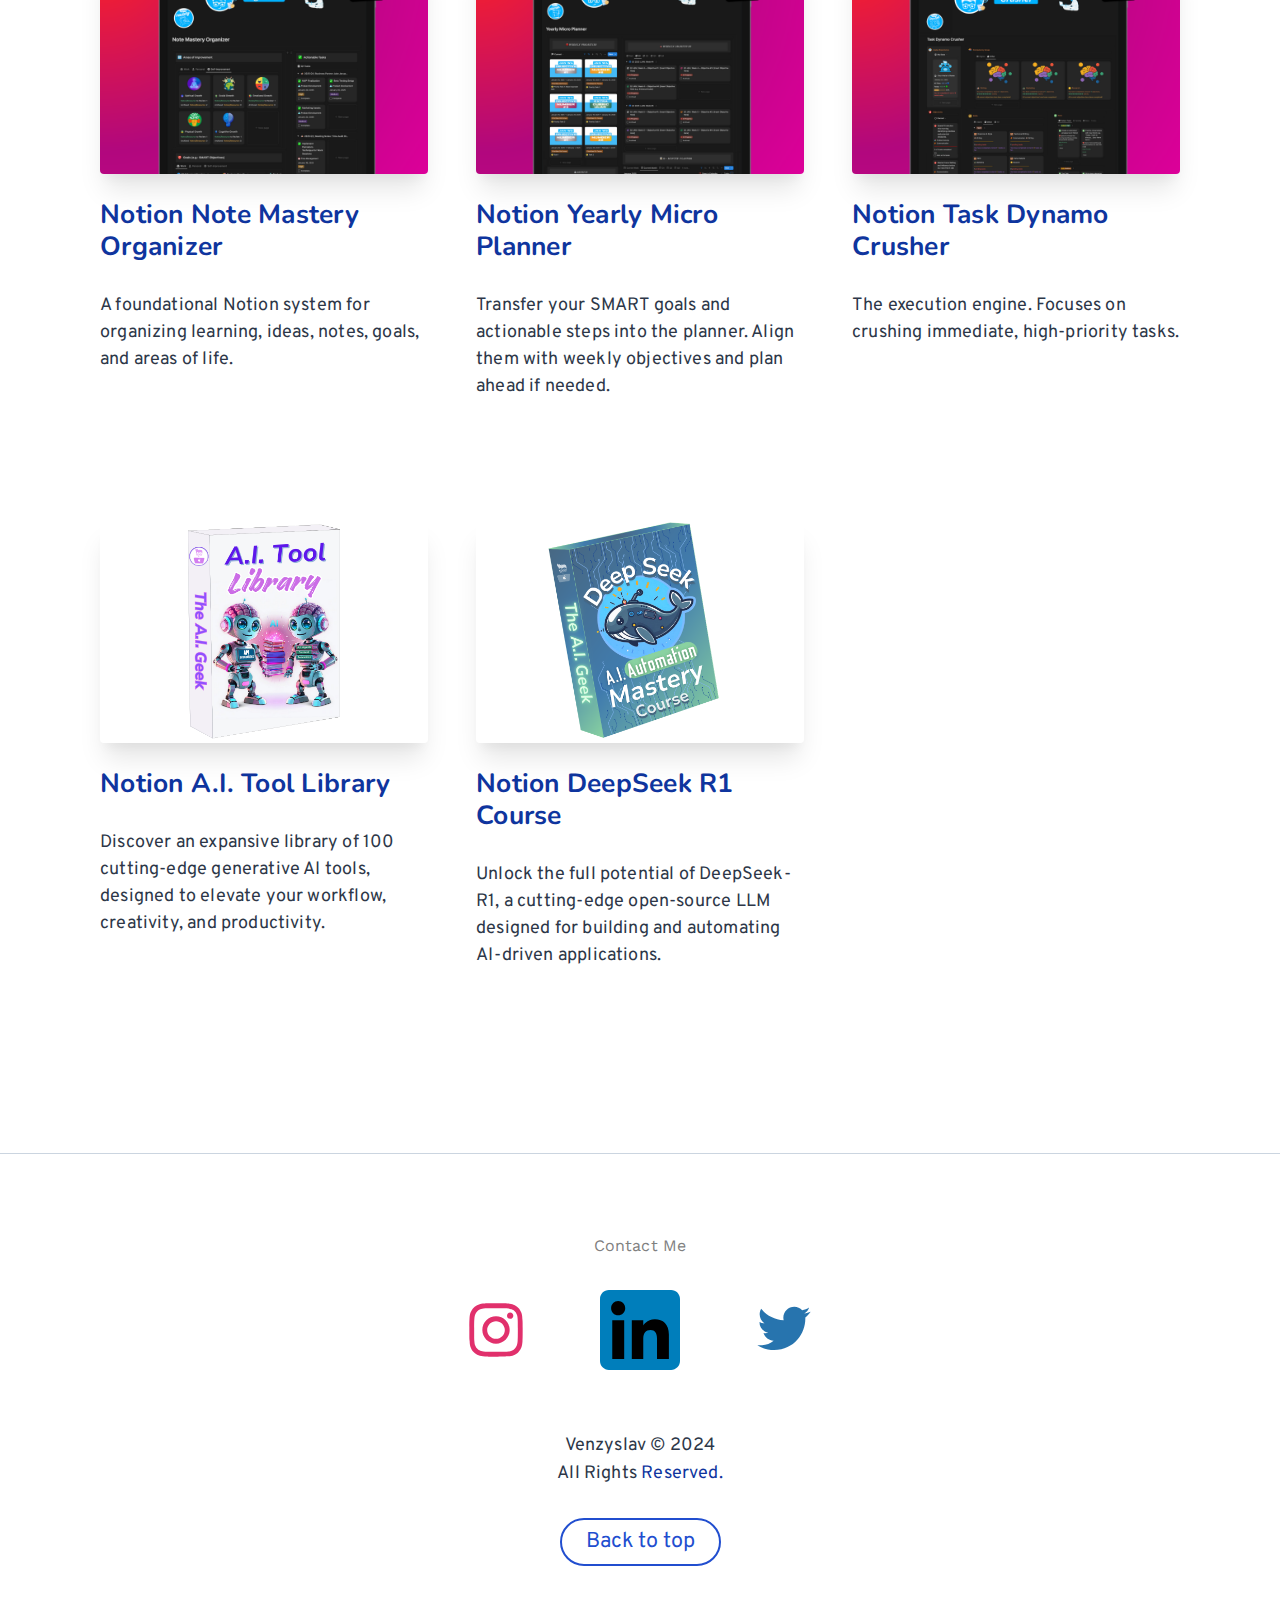
==== commit 26116a39: "Update index.html" ====
--- a/index.html
+++ b/index.html
@@ -276,7 +276,7 @@
                     </div>
                     <div>
                         <h4 class="mb-2 text-2xl font-bold md:text-2_5xl font-header">
-                            <a href="https://www.notionarray.com/templates/note-mastery-organizer" class="light dark">Note Mastery Organizer</a>
+                            <a href="https://www.notionarray.com/templates/note-mastery-organizer" class="light dark">Notion Note Mastery Organizer</a>
                         </h4>
                         <p class="block mb-6 dark:text-white">A foundational Notion system for organizing learning, ideas, notes, goals, and areas of life.</p>
                     </div>
@@ -298,7 +298,7 @@
 						</div>
 						<div>
 							<h4 class="mb-2 text-2xl font-bold md:text-2_5xl font-header">
-								<a href="https://www.notionarray.com/templates/yearly-micro-planner" class="light dark">Yearly Micro Planner</a>
+								<a href="https://www.notionarray.com/templates/yearly-micro-planner" class="light dark">Notion Yearly Micro Planner</a>
 							</h4>
 							<p class="block mb-6 dark:text-white">Transfer your SMART goals and actionable steps into the planner. Align them with weekly objectives and plan ahead if needed.</p>
 						</div>
@@ -320,7 +320,7 @@
 						</div>
 						<div>
 							<h4 class="mb-2 text-2xl font-bold md:text-2_5xl font-header">
-								<a href="https://www.notionarray.com/templates/task-dynamo-crusher" class="light dark">Task Dynamo Crusher</a>
+								<a href="https://www.notionarray.com/templates/task-dynamo-crusher" class="light dark">Notion Task Dynamo Crusher</a>
 							</h4>
 							<p class="block mb-6 dark:text-white">The execution engine. Focuses on crushing immediate, high-priority tasks.</p>
 						</div>
@@ -341,7 +341,7 @@
 						</div>
 						<div>
 							<h4 class="mb-2 text-2xl font-bold md:text-2_5xl font-header">
-								<a href="https://www.notionarray.com/notion-systems/ai-tool-library" class="light dark">A.I. Tool Library</a>
+								<a href="https://www.notionarray.com/notion-systems/ai-tool-library" class="light dark">Notion A.I. Tool Library</a>
 							</h4>
 							<p class="block mb-6 dark:text-white">Discover an expansive library of 100 cutting-edge generative AI tools, designed to elevate your workflow, creativity, and productivity.</p>
 						</div>
@@ -362,7 +362,7 @@
 						</div>
 						<div>
 							<h4 class="mb-2 text-2xl font-bold md:text-2_5xl font-header">
-								<a href="https://www.notionarray.com/notion-systems/deepseek-mastery" class="light dark">A.I. Tool Library</a>
+								<a href="https://www.notionarray.com/notion-systems/deepseek-mastery" class="light dark">Notion DeepSeek R1 Course </a>
 							</h4>
 							<p class="block mb-6 dark:text-white">Unlock the full potential of DeepSeek-R1, a cutting-edge open-source LLM designed for building and automating AI-driven applications.</p>
 						</div>
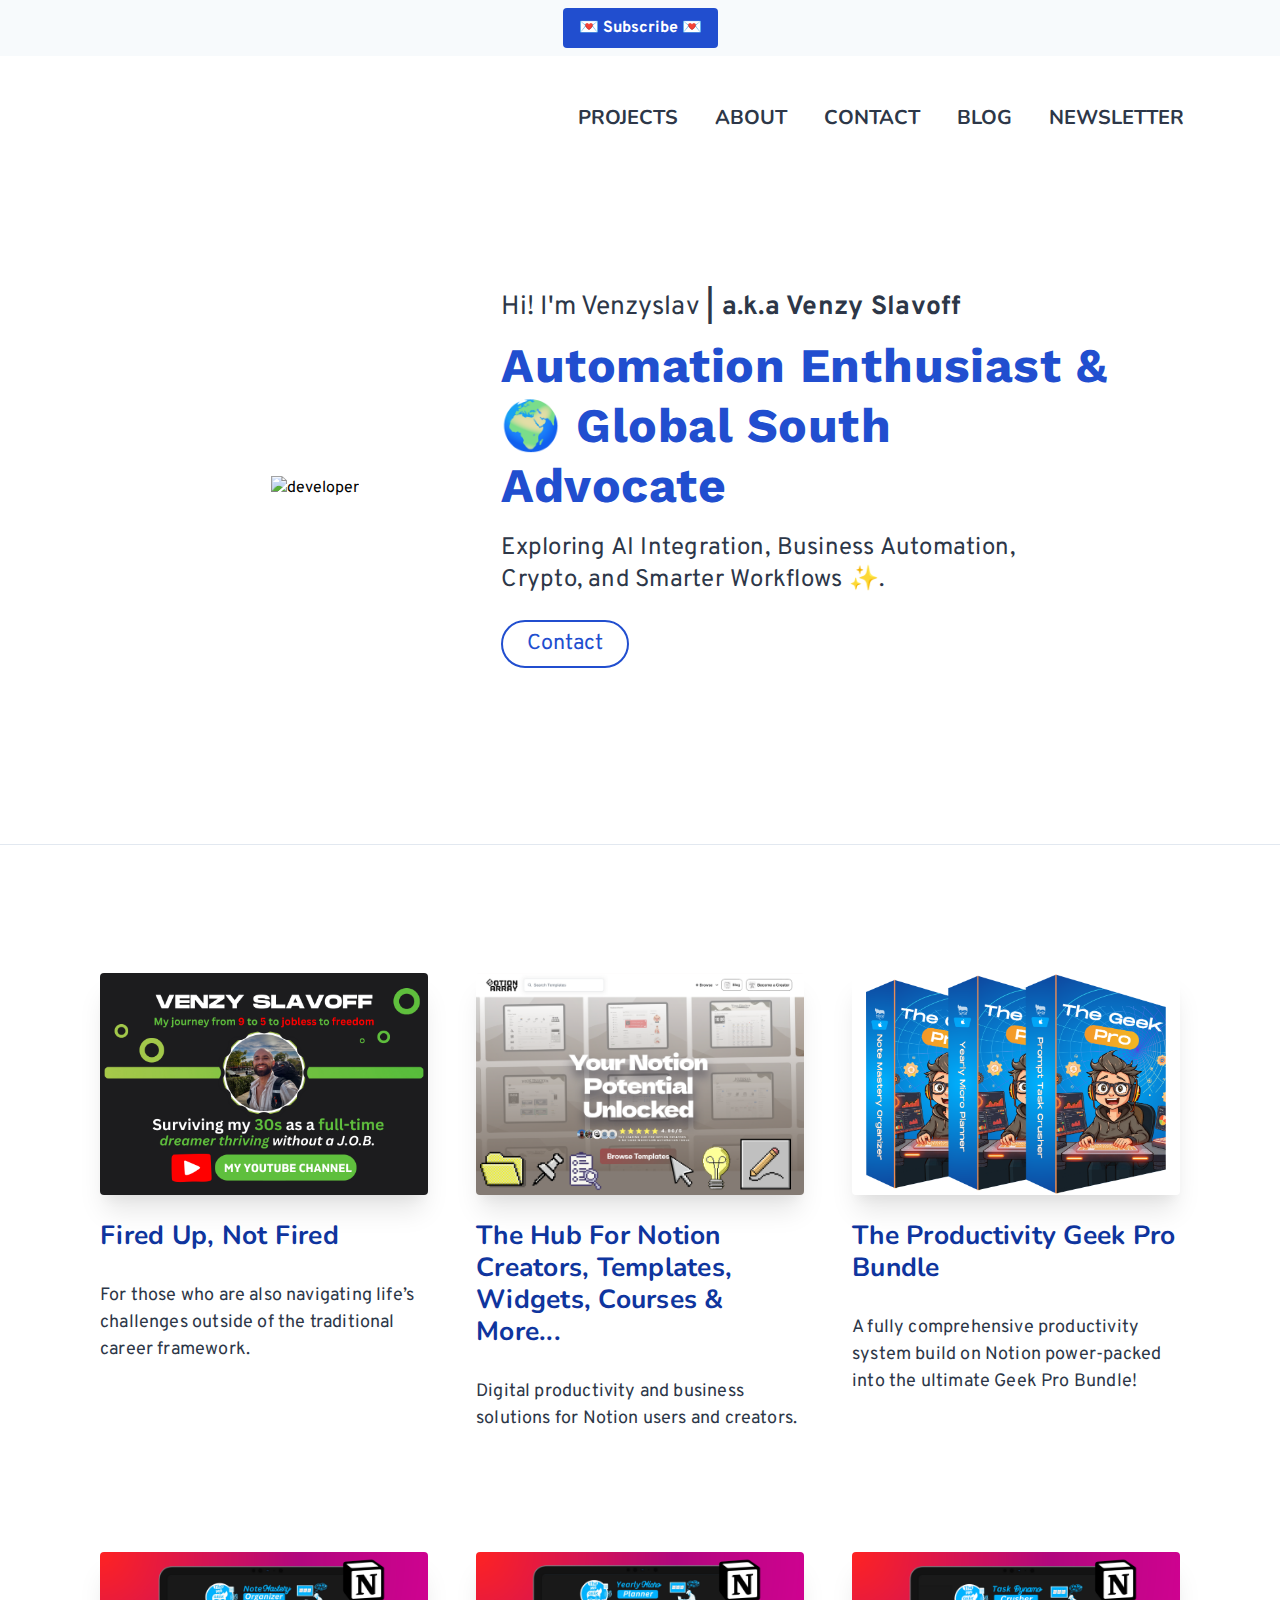
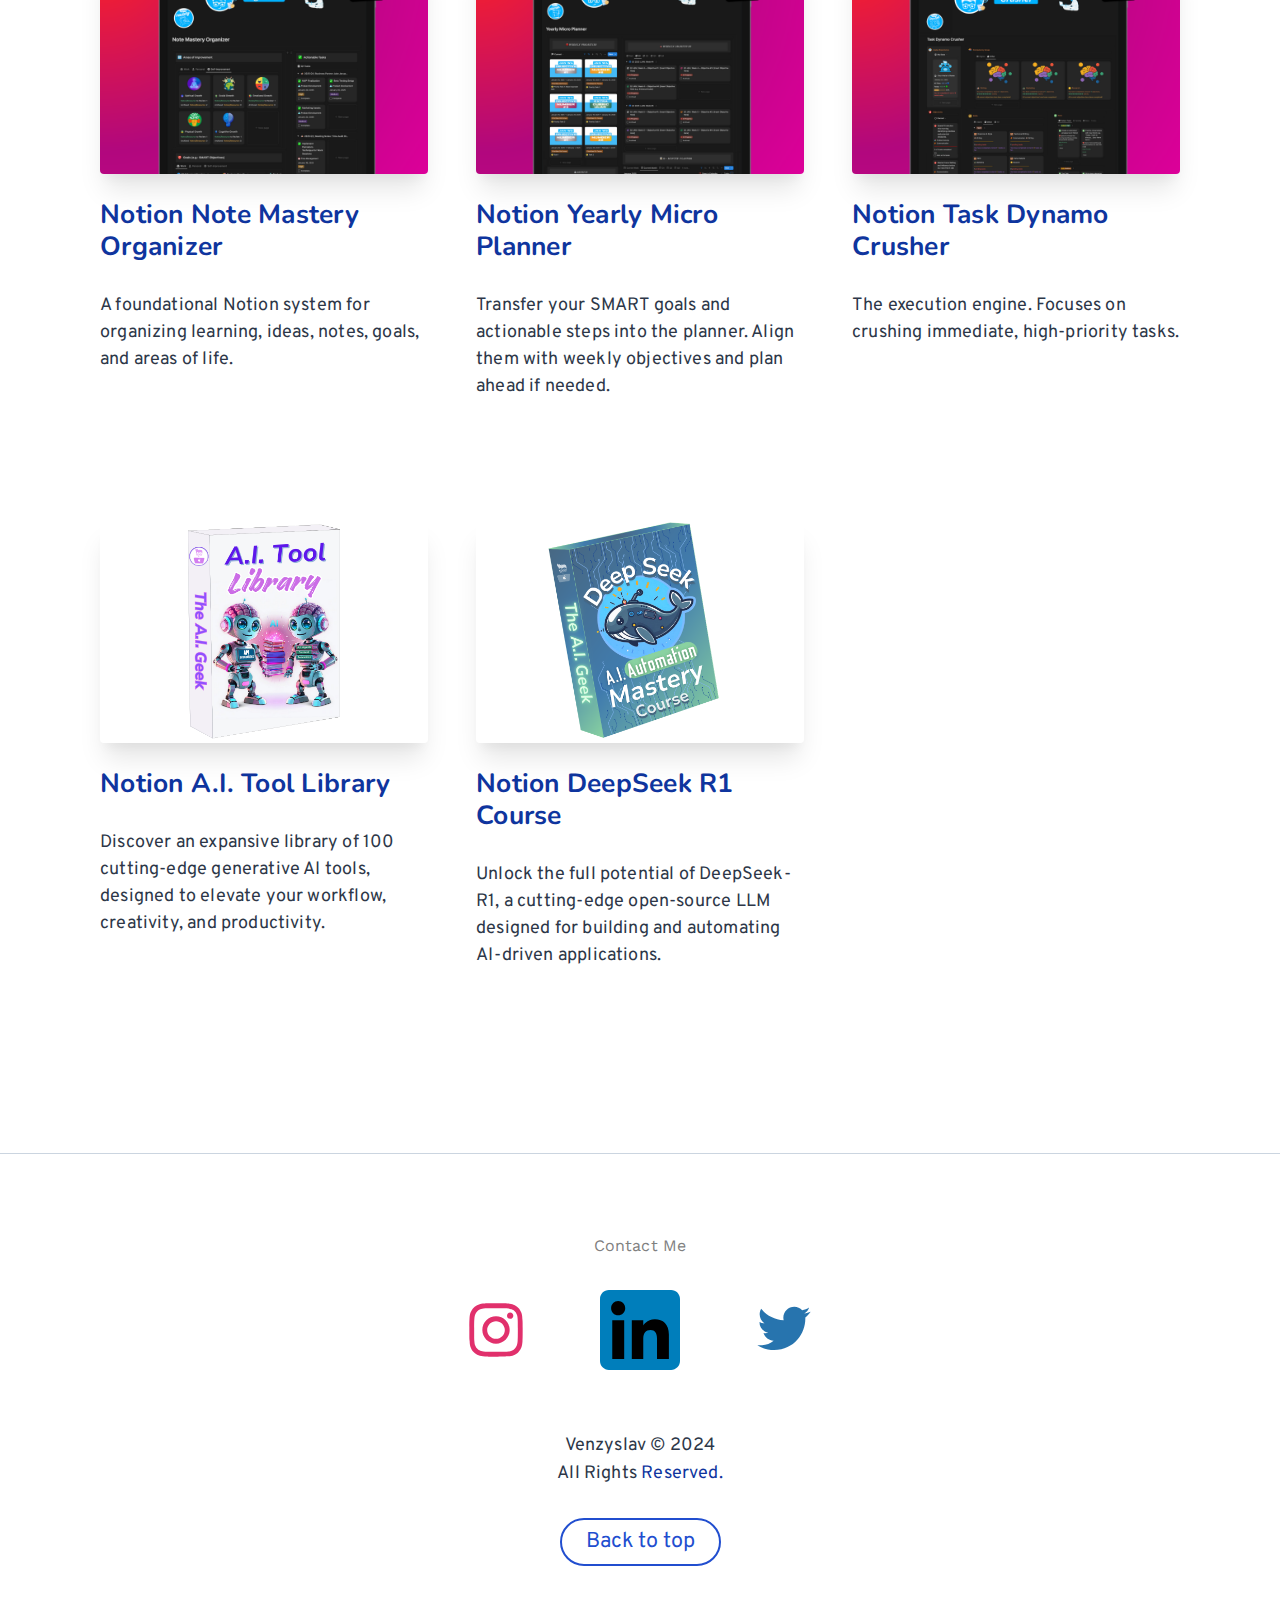
==== commit b935a309: "Update index.html" ====
--- a/index.html
+++ b/index.html
@@ -138,6 +138,9 @@
 							 </a>
 							 <a target="_blank" rel="noopener" href="https://notionarray.com/blog" class="mx-6 cursor-pointer md:mx-8 hover:text-primary dark:hover:text-secondary">Blog
 							</a>
+							 <a href="/newsletter.html" class="menu-item-scroll cursor-pointer hover:text-primary dark:hover:text-secondary">Newsletter
+							 </a>
+
 						</nav>
 					
 						<div class="intro">
